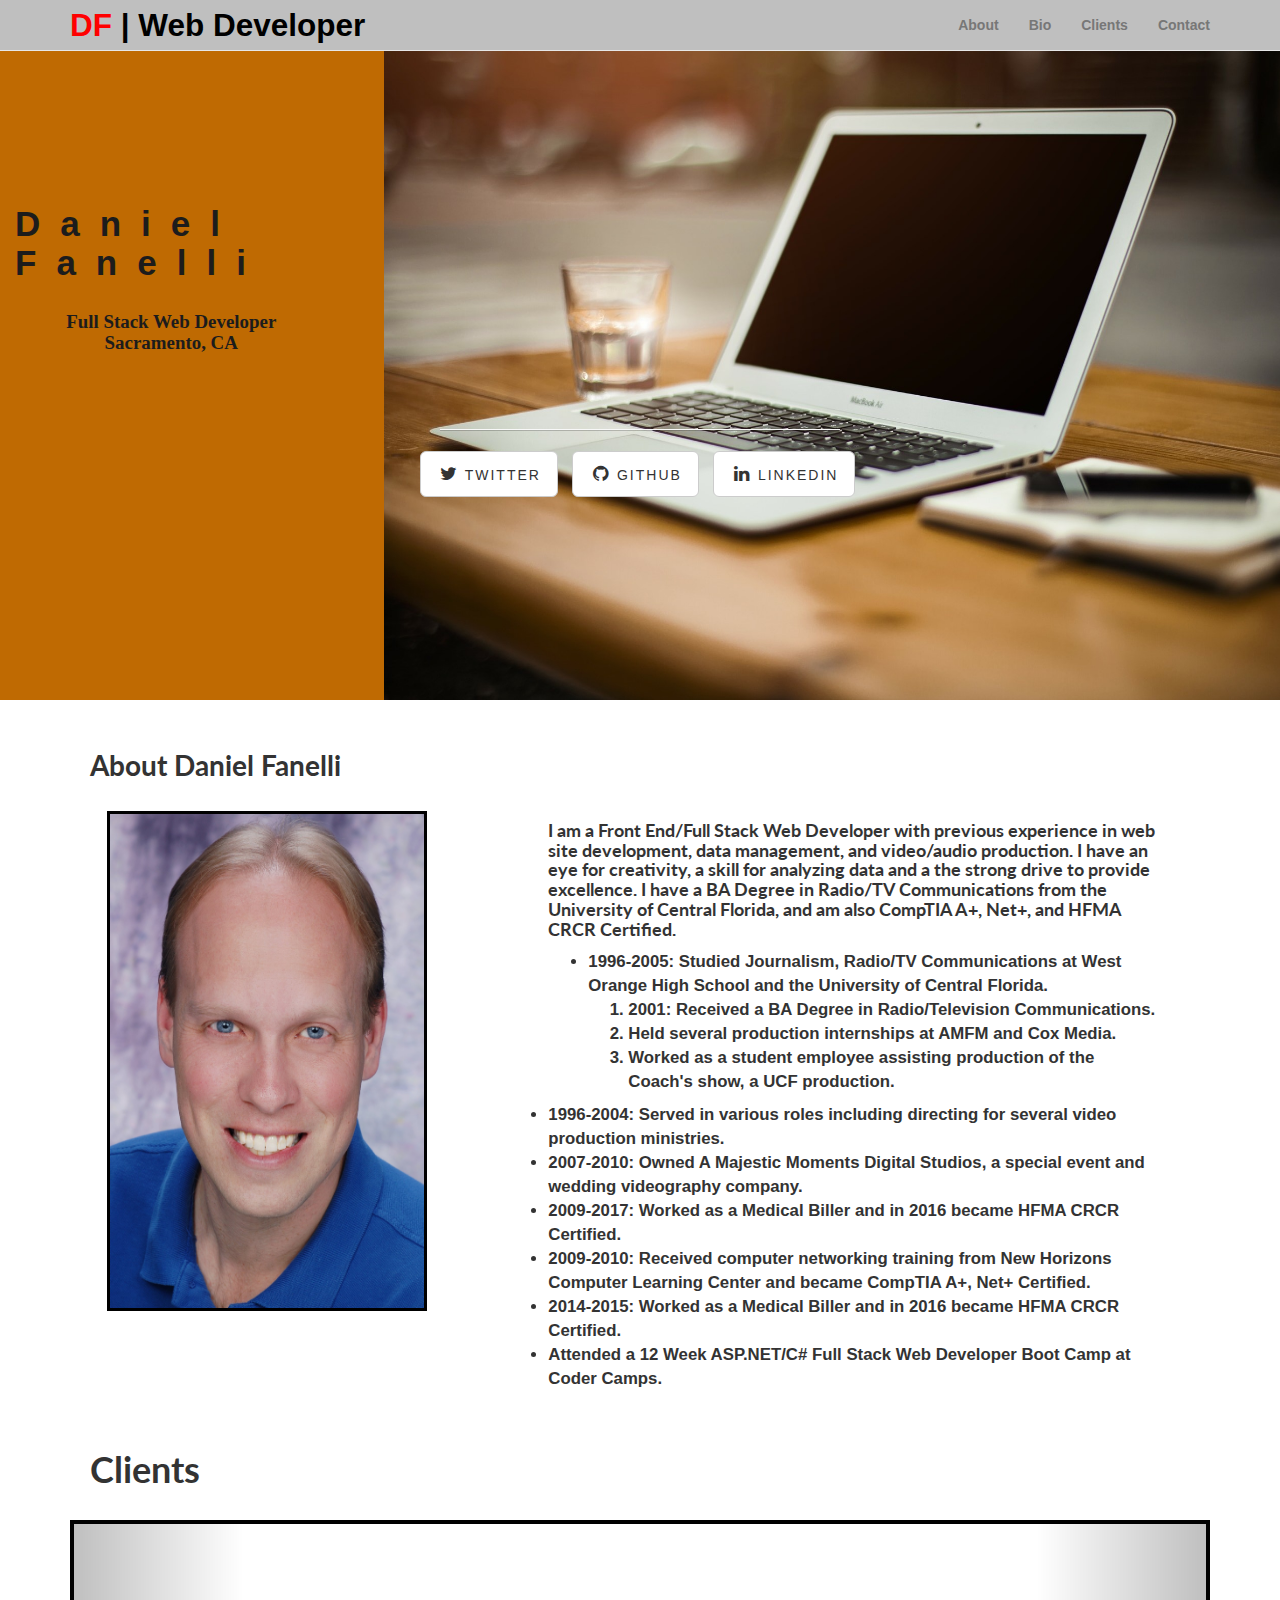
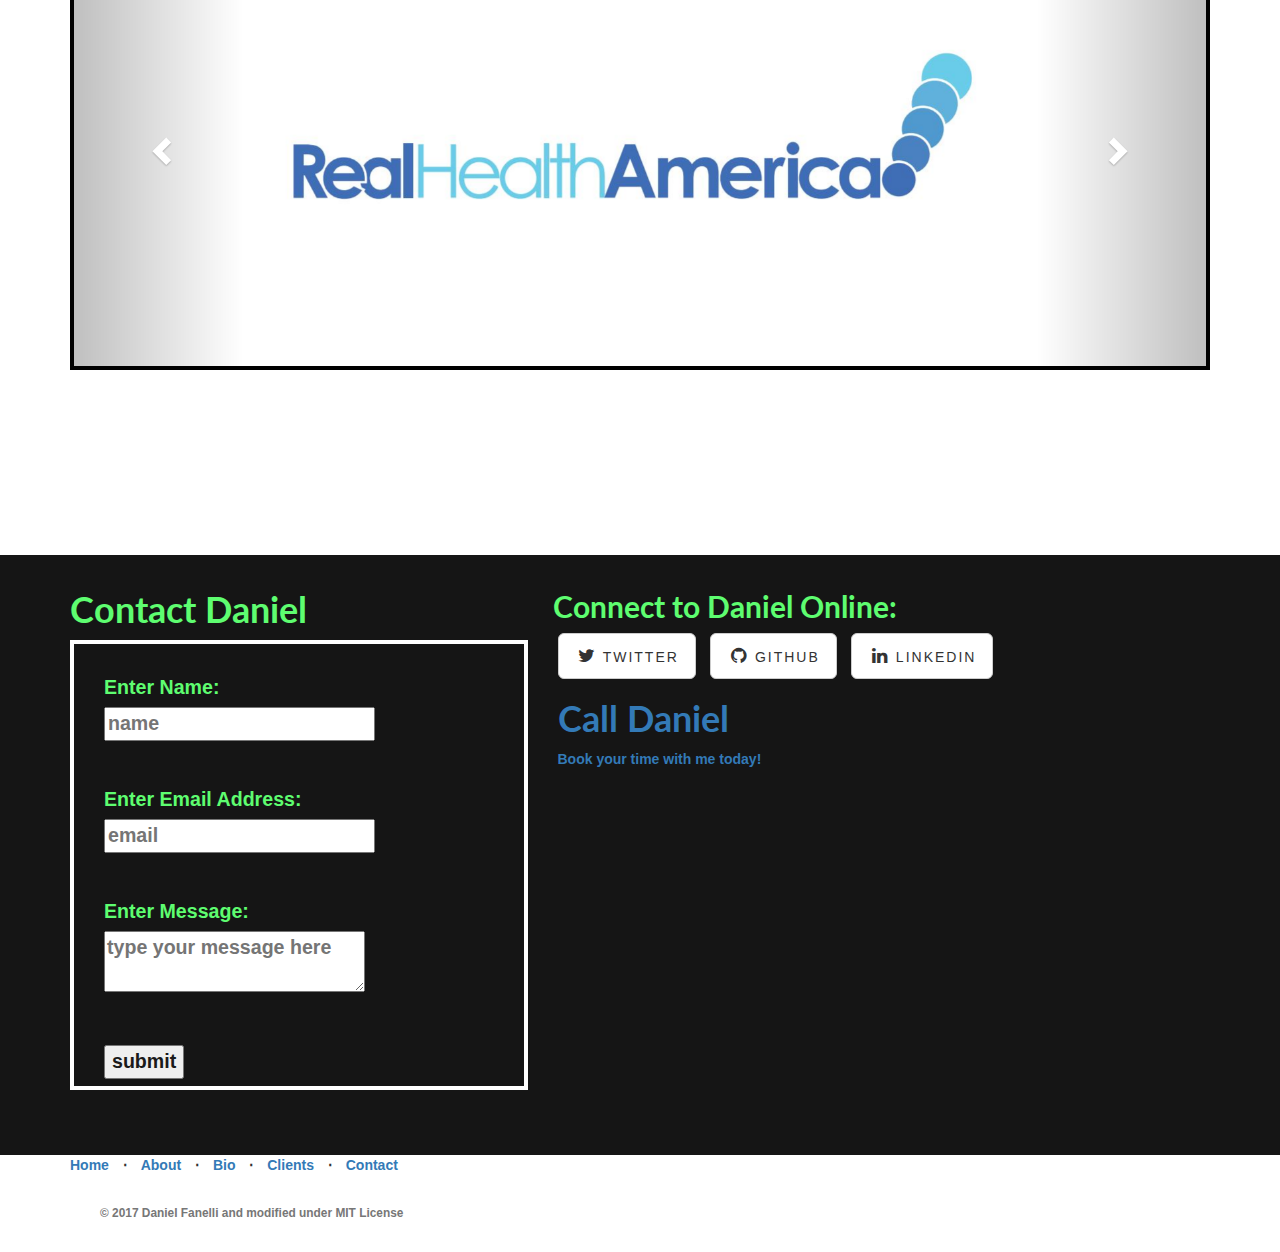
==== index.html @ 840e7c66 "Update to DanielFanelli.com" ====
<!DOCTYPE html>
<html lang="en">

<head>

    <meta charset="utf-8">
    <meta http-equiv="X-UA-Compatible" content="IE=edge">
    <meta name="viewport" content="width=device-width, initial-scale=1">
    <meta name="description" content="Web Developer">
    <meta name="author" content="Daniel Fanelli">

    <title>Daniel Fanelli|Web Developer-Sacramento, CA</title>

    <!-- Bootstrap Core CSS -->
    <link href="css/bootstrap.min.css" rel="stylesheet">

    <!-- Custom CSS -->
    <link href="css/landing-page.css" rel="stylesheet">
    <link href="css/mycss.css" rel="stylesheet">
    <!-- Custom Fonts -->
    <link href="font-awesome/css/font-awesome.min.css" rel="stylesheet" type="text/css">
    <link href="https://fonts.googleapis.com/css?family=Lato:300,400,700,300italic,400italic,700italic" rel="stylesheet" type="text/css">
    <link href="https://fonts.googleapis.com/css?family=Arya" rel="stylesheet">
    <!-- HTML5 Shim and Respond.js IE8 support of HTML5 elements and media queries -->
    <!-- WARNING: Respond.js doesn't work if you view the page via file:// -->
    <!--[if lt IE 9]>
        <script src="https://oss.maxcdn.com/libs/html5shiv/3.7.0/html5shiv.js"></script>
        <script src="https://oss.maxcdn.com/libs/respond.js/1.4.2/respond.min.js"></script>
    <![endif]-->
    <link href="https://calendly.com/assets/external/widget.css" rel="stylesheet">
    <script src="https://calendly.com/assets/external/widget.js" type="text/javascript"></script>
</head>

<body id="body1">

    <!-- Navigation -->
    <nav class="navbar navbar-default navbar-fixed-top topnav" id="navbar1" role="navigation">
        <div class="container topnav">
            <!-- Brand and toggle get grouped for better mobile display -->
            <div class="navbar-header">
                <button type="button" class="navbar-toggle" data-toggle="collapse" data-target="#bs-example-navbar-collapse-1">
                    <span class="sr-only">Toggle navigation</span>
                    <span class="icon-bar"></span>
                    <span class="icon-bar"></span>
                    <span class="icon-bar"></span>
                </button>
                <a class="navbar-brand topnav" id="brandname" href="https://www.linkedin.com/in/daniel-fanelli-4b186232/"><span class="init"> DF </span>| Web Developer</a>
            </div>
            <!-- Collect the nav links, forms, and other content for toggling -->
            <div class="collapse navbar-collapse" id="bs-example-navbar-collapse-1">
                <ul class="nav navbar-nav navbar-right">
                    <li class="navli navlinks">
                        <a href="#about">About</a>
                    </li>
                    <li class="navli navlinks">
                        <a href="#biopg">Bio</a>
                    </li>
                    <li class="navli navlinks">
                        <a href="#clientpg">Clients</a>
                    </li>
                    <li class="navli navlinks">
                        <a href="#cbanner">Contact</a>
                    </li>
                </ul>
            </div>
            <!-- /.navbar-collapse -->
        </div>
        <!-- /.container -->
    </nav>


    <!-- Header -->
    <div class="intro-header" id="about">
        <div class="container" id="about123">

            <div class="row">
                <div class="col-lg-12">
                    <div class="intro-message">
                        <h4 id="name">Daniel Fanelli</h4>
                        <h4 id="title">Full Stack Web Developer <br /> Sacramento, CA</h4>
                        <hr class="intro-divider">
                        <ul class="list-inline intro-social-buttons">
                            <li>
                                <a href="https://twitter.com/dfanelli0109" class="btn btn-default btn-lg btnscl"><i class="fa fa-twitter fa-fw"></i> <span class="network-name">Twitter</span></a>
                            </li>
                            <li>
                                <a href="https://github.com/dfanelli0109" class="btn btn-default btn-lg btnscl"><i class="fa fa-github fa-fw"></i> <span class="network-name">Github</span></a>
                            </li>
                            <li>
                                <a href="https://www.linkedin.com/in/daniel-fanelli-4b186232/" class="btn btn-default btn-lg btnscl"><i class="fa fa-linkedin fa-fw"></i> <span class="network-name">Linkedin</span></a>
                            </li>
                        </ul>
                    </div>
                </div>

            </div>

        </div>
        <!-- /.container -->


    </div>
    <!-- /.intro-header -->

<div id="biopg">
  <h4 id="bioheader">About Daniel Fanelli</h4>

                        <div class="col-lg-3 col-lg-offset-1 col-md-3 col-md-offset-1  col-sm-3 col-sm-offset-1  col-xs-6 col-xs-offset-3" id="biocont">

                      </div>

                      <div class="col-lg-6 col-md-6 col-sm-6  col-xs-10 col-xs-offset-1" id="bio">
                        <h4>I am a Front End/Full Stack Web Developer with previous experience in web site development,
                          data management, and video/audio production. I have an eye for creativity, a skill for analyzing data and a the strong drive to provide excellence. I have a BA Degree in Radio/TV Communications from the University of Central Florida, and am also CompTIA A+, Net+, and HFMA CRCR Certified.</h4>
                        <ul>
                            <li>1996-2005: Studied Journalism, Radio/TV Communications at West Orange High School and the University of Central Florida.
                                 <ol>
                                    <li>2001: Received a BA Degree in Radio/Television Communications.</li>
                                    <li> Held several production internships at AMFM and Cox Media.</em></li>
                                    <li>Worked as a student employee assisting production of the Coach's show, a UCF production.</li>
                                  </ul>
                                </ol>
                          <li>1996-2004: Served in various roles including directing for several video production ministries.</li>
                          <li> 2007-2010: Owned A Majestic Moments Digital Studios, a special event and wedding videography company.</li>
                          <li>2009-2017: Worked as a Medical Biller and in 2016 became HFMA CRCR Certified.</li>
                          <li> 2009-2010: Received computer networking training from New Horizons Computer Learning Center and became CompTIA A+, Net+ Certified.</li>
                          <li>2014-2015: Worked as a Medical Biller and in 2016 became HFMA CRCR Certified.</li>
                          <li>Attended a 12 Week ASP.NET/C# Full Stack Web Developer Boot Camp at Coder Camps. </li>

                        </ul>
                        </div>
        <!-- /.container -->

    </div>
    <!-- Page Content -->

</div>

  <div id="clientpg">
  <h1 class="client2" id="clientshdr">Clients</h1>
    <div class="container" id="secbody">
<div id="myCarousel" class="carousel slide cl"  data-ride="carousel">
<!-- Indicators -->
<ol class="carousel-indicators">
<li data-target="#myCarousel" data-slide-to="0" class="active"></li>
<li data-target="#myCarousel" data-slide-to="1"></li>
<li data-target="#myCarousel" data-slide-to="2"></li>
</ol>

<!-- Wrapper for slides -->
<div class="carousel-inner">
<div class="item active">
<img id="real1" src="img\RealHealthLLC.JPG" alt="Real Health LLC">
</div>

<div class="item">
<img id="real1" src="img\RealHealthLLC.JPG" alt="Real Health LLC">
</div>

<div class="item">
<img id="real1" src="img\RealHealthLLC.JPG" alt="Real Health LLC">
</div>
</div>




<!-- Left and right controls -->
<a class="left carousel-control" href="#myCarousel" data-slide="prev">
<span class="glyphicon glyphicon-chevron-left"></span>
<span class="sr-only">Previous</span>
</a>
<a class="right carousel-control" href="#myCarousel" data-slide="next">
<span class="glyphicon glyphicon-chevron-right"></span>
<span class="sr-only">Next</span>
</a>
</div>


                </div>
         </div>
        <!-- /.container -->

    </div>
    <!-- /.content-section-a -->
</div>
</div>
</div>
<br>
<div class="banner" id="cbanner">

        <div class="container">
              <div class="row">

                <div class="col-lg-5  col-md-5 col-sm-10 col-offset-sm-1">
                  <h1>Contact Daniel</h1>
                  <form id="cform" method="post" name="myemailform" action="email.php">
                      <p>
                      <label for='name'>Enter Name: </label><br>
                      <input type="text" required name="name" placeholder="name">
                    </p>
                    <p>
                      <label for='email'>Enter Email Address:</label><br>
                      <input type="email" required name="email" placeholder="email">
                    </p>
                    <p>
                      <label for='message'>Enter Message:</label> <br>
                      <textarea required name="message" placeholder="type your message here"></textarea>
                    </p>
                     <p>
                    <input type="submit" name='submit' value="submit">
                  </p>
                  </form>
                  <script language="JavaScript">
                  var frmvalidator  = new Validator("myemailform");
                  frmvalidator.addValidation("name","req","Please provide your name");
                  frmvalidator.addValidation("email","req","Please provide your email");
                  frmvalidator.addValidation("email","email","Please enter a valid email address");
                  </script>
                </div>
                     <div class="col-lg-7 col-md-7 col-sm-10 col-offset-sm-1">
                     <ul class="list-inline banner-social-buttons" id="idbuttons"> <h2>Connect to Daniel Online:</h2>
                        <li id="socbuttons">
                            <a href="https://twitter.com/dfanelli0109" class="btn btn-default btn-lg btnscl"><i class="fa fa-twitter fa-fw"></i> <span class="network-name">Twitter</span></a>
                        </li>
                        <li id="socbuttons">
                            <a href="https://github.com/dfanelli0109" class="btn btn-default btn-lg btnscl"><i class="fa fa-github fa-fw"></i> <span class="network-name">Github</span></a>
                        </li>
                        <li id="socbuttons">
                            <a href="https://www.linkedin.com/in/daniel-fanelli-4b186232/" class="btn btn-default btn-lg btnscl"><i class="fa fa-linkedin fa-fw"></i> <span class="network-name">Linkedin</span></a>
                        </li>
                    </ul> </h2>


                    <!-- Calendly link widget begin -->
<div id = "tel">
  <a href="tel:4076150533"><h1>Call Daniel</h1></a></div>

  <a href="" onclick="Calendly.showPopupWidget('https://calendly.com/daniel-r-fanellijr');return false;">Book your time with me today!</a>
  <!-- Calendly link widget end -->
                </div>



          </div>


        </div>
        <!-- /.container -->

    </div>
    <!-- /.banner -->

    <!-- Footer -->
    <footer>
        <div class="container">
            <div class="row">
                <div class="col-lg-12">
                    <ul class="list-inline">
                        <li>
                            <a href="#">Home</a>
                        </li>
                        <li class="footer-menu-divider">&sdot;</li>
                        <li>
                            <a href="#about">About</a>
                        </li>
                        <li class="footer-menu-divider">&sdot;</li>
                        <li>
                            <a href="#bioheader">Bio</a>
                        </li>
                        <li class="footer-menu-divider">&sdot;</li>
                        <li>
                            <a href="#clientshdr">Clients</a>
                        </li>
                        <li class="footer-menu-divider">&sdot;</li>
                        <li>
                            <a href="#cbanner">Contact</a>
                        </li>
                    </ul>
                    <p class="copyright text-muted small">&copy 2017 Daniel Fanelli and modified under MIT License<br>
                    </p>
                </div>
            </div>
        </div>
    </footer>

    <!-- jQuery -->
    <script src="js/jquery.js"></script>

    <!-- Bootstrap Core JavaScript -->
    <script src="js/bootstrap.min.js"></script>

</body>

</html>
---- css/landing-page.css ----
/*
 * Start Bootstrap - Landing Page (http://startbootstrap.com/)
 * Copyright 2013-2016 Start Bootstrap
 * Licensed under MIT (https://github.com/BlackrockDigital/startbootstrap/blob/gh-pages/LICENSE)
 */

body,
html {
    width: 100%;
    height: 100%;
}

body,
h1,
h2,
h3,
h4,
h5,
h6 {
    font-family: "Lato","Helvetica Neue",Helvetica,Arial,sans-serif;
    font-weight: 700;
}





.lead {
    font-size: 18px;
    font-weight: 400;
}


.intro-header {
    padding-top: 50px;
    padding-bottom: 50px;
    text-align: center;
    color: #1c1c1c;
    background: url(../img/home-office-336373_1920.jpg) no-repeat center center;
    background-size: 70% 100%;
    background-position: right center;
   height: 750px;
}

.intro-message {
    position: relative;
    padding-top: 10%;

}

.intro-message > h1 {
    margin: 0;
    text-shadow: 2px 2px 3px rgba(0,0,0,0.6);
    font-size: 5em;

}

.intro-divider {
    width: 400px;
    border-top: 1px solid #f8f8f8;
    border-bottom: 1px solid rgba(0,0,0,0.2);
}

.intro-message > h3 {
    text-shadow: 2px 2px 3px rgba(0,0,0,0.6);
}

@media(max-width:767px) {
    .intro-message {
        padding-bottom: 15%;
    }

    .intro-message > h1 {
        font-size: 3em;
    }

    ul.intro-social-buttons > li {
        display: inline-block;
        margin-bottom: 20px;
        padding: 0;
    }

    ul.intro-social-buttons > li:last-child {
        margin-bottom: 0;
    }

    .intro-divider {
        width: 100%;
    }
}

.network-name {
    text-transform: uppercase;
    font-size: 14px;
    font-weight: 400;
    letter-spacing: 2px;
}

.content-section-a {
    padding: 50px 0;
    background-color: #f8f8f8;
}

.content-section-b {
    padding: 50px 0;
    border-top: 1px solid #e7e7e7;
    border-bottom: 1px solid #e7e7e7;
}


.section-heading {
    margin-bottom: 30px;
}

.section-heading-spacer {
    float: left;
    width: 200px;
    border-top: 3px solid #e7e7e7;
}







@media (min-width:768px){#about123{
  width:auto
}

.navli {
  background-color: #BFBFBF;



.banner h2 {
    margin: 0;
    text-shadow: 2px 2px 3px rgba(0,0,0,0.6);
    font-size: 3em;
}

.banner ul {
    margin-bottom: 0;
}

.banner-social-buttons {
    float: right;
    margin-top: 0;
}

@media(max-width:1199px) {
    ul.banner-social-buttons {
        float: left;
        margin-top: 15px;
    }
}

@media(max-width:767px) {
    .banner h2 {
        margin: 0;
        text-shadow: 2px 2px 3px rgba(0,0,0,0.6);
        font-size: 3em;
    }

    ul.banner-social-buttons > li {
      display: inline-block;
  margin: 20px;
  padding: 0;
    }

    ul.banner-social-buttons > li:last-child {
        margin-bottom: 0;
    }

footer {
    padding: 50px 0;
    background-color: #f8f8f8;
}

p.copyright {
    margin: 15px 0 0;
}


.bname {
  text-align: left;
}
---- css/mycss.css ----
#clients1 {
  border: 3px groove grey;
  margin-bottom: 40px;
}

@media (min-width: 300px){
  #about {
      background-color: #bf6a02;
      height: 640px;
  }
}


@media (min-width: 900px){
  #about {
      background-color: #bf6a02;
      height: 700px;
  }

}

#cform {
  width: 100%;
  height: 450px;
  margin: 0px auto 50px auto;
  font-size: 1.4em;
  border: white 4px solid;
}

#clientshdr {
      padding: 20px 0px 20px 90px;
}

input {
  color: #1a1a1a;
}



p {
  margin: 15px;
  padding: 15px;
}

@media (min-width:350px){
  #cbanner {
    padding: 0px 0px;
    color: #5efd70;
  background-color: #151515;
    background-size: cover;
    margin-top: 35px;
    height: 500px;
}}

@media (min-width:750px){
  #cbanner {
    padding: 15px 0px;
    color: #5efd70;
  background-color: #151515;
    background-size: cover;
    margin-top: 5px;
    height: 600px;
}}

@media (min-width: 300px){
  .cl {
  height: 200px;
border: 4px solid black;

}}

@media (min-width:700px){
  .cl{
  height: 300px;
border: 4px solid black;
}}

@media (min-width:900px){
  .cl{
  height: 450px;

}}

@media (max-width: 600px){
#socbuttons {
  width: 100%;
  margin: 20px;
}
}
@media (min-width: 350px){
#name {
  margin: 30px 0px;
  letter-spacing: 4px;
  font-size: 1.2em;
  width: 25%;
  font-weight: bold;
}
#title {
  font-size: .8em;
  width: 25%;
  margin-bottom: 35px;
}
}

@media (min-width: 600px){
#name {
  font-size: 2.3em;

}
#title {
  font-size: 1em;
  margin-bottom: 75px;
}
}

@media (min-width: 910px){
  #name {
    font-size: 3.5em;
  }
  #title {
    font-size: 1.35em;
  }
}

#brandname {
  color: black;
  font-size: 2.25em;
  font-weight: bold;
  border: 0px;
  background-color: #BFBFBF;
}


.init {
  font-family: 'Bowlby One SC', sans-serif;
  color: red;
}

.navlinks:hover {
  background-color: white;
}

.navlinks a {
  color: black;
}

.navlinks a:hover {
  color: #303030;
}
#navbar1 {
  margin-bottom: 25px;
  background-color: #BFBFBF;
}

#navbar1 {
  margin-bottom: 25px;
  background-color: #BFBFBF;
}
#realhealth {
  width: 100%;
}

#hshot {
  width: 40%;
  height: auto;
  margin-bottom: 40px;
}

@media (min-width: 600px){
#real1 {
  height: 250px;
  padding: 0px 120px;
}}

@media (min-width: 900px){
#real1 {
  height: 430px;
  padding: 20px 100px 0px 180px ;
}}


#body1 {
  font-family: 'Archivo Black', sans-serif;
}

@media (min-width: 300px){
  #clientpg,#biopg, #clientpg {
    height: 400px;
    clear: both
  }
}

@media (min-width:900px){
  #clientpg,#biopg, #clientpg {
    height: 700px;
    clear: both
  }
}

@media (max-width: 899px){
  #biocont {
  background: url(../img/headshot.jpg) no-repeat center center;
  background-size: 100% 100%;
  height: 360px;
  padding-bottom: 40px;
  border: 3px solid black;

}}

@media (min-width: 900px){
  #biocont {
  background: url(../img/headshot.jpg) no-repeat center center;
  background-size: 100% 100%;
  height: 500px;
  padding-bottom: 40px;
  border: 3px solid black;

}}

@media (min-width: 300px){
  #bioheader {
    font-size: 2em;
      padding: 20px 0px 20px 20px;

  }
}
@media (min-width: 900px){
  #bioheader {
    font-size: 2em;
      padding: 40px 0px 20px 90px;

  }
}

#bio {
  font-size: 1.2em;
  height: auto;
}

#sect20{
  margin-left: 20px;
}


@media(max-width:1300px){
#name {

      font-family: 'Cairo', sans-serif;
      letter-spacing: 20px;
      text-align: left;
      width: 25%;
          font-size: 2.5em;
  }
}

@media(max-width:800px){
#name {


  font-family: 'Cairo', sans-serif;
  letter-spacing: 4px;
  text-align: right;
  width: 25%;
  /* font-size: 1.3em; */
  padding-top: 40%;
  }
}
#title {
  font-family: 'Bitter', serif;
  text-align: center;
}

.btnscl:hover {
  background-color: #000000;
  color: #ffffff;
}

@media(max-width: 750px){
#idbuttons {
   margin-left: 0px;
}}

@media(min-width: 1300px){
#idbuttons {
   margin-left: 25px;
}}

#secbody {
  margin: 0px auto;
}
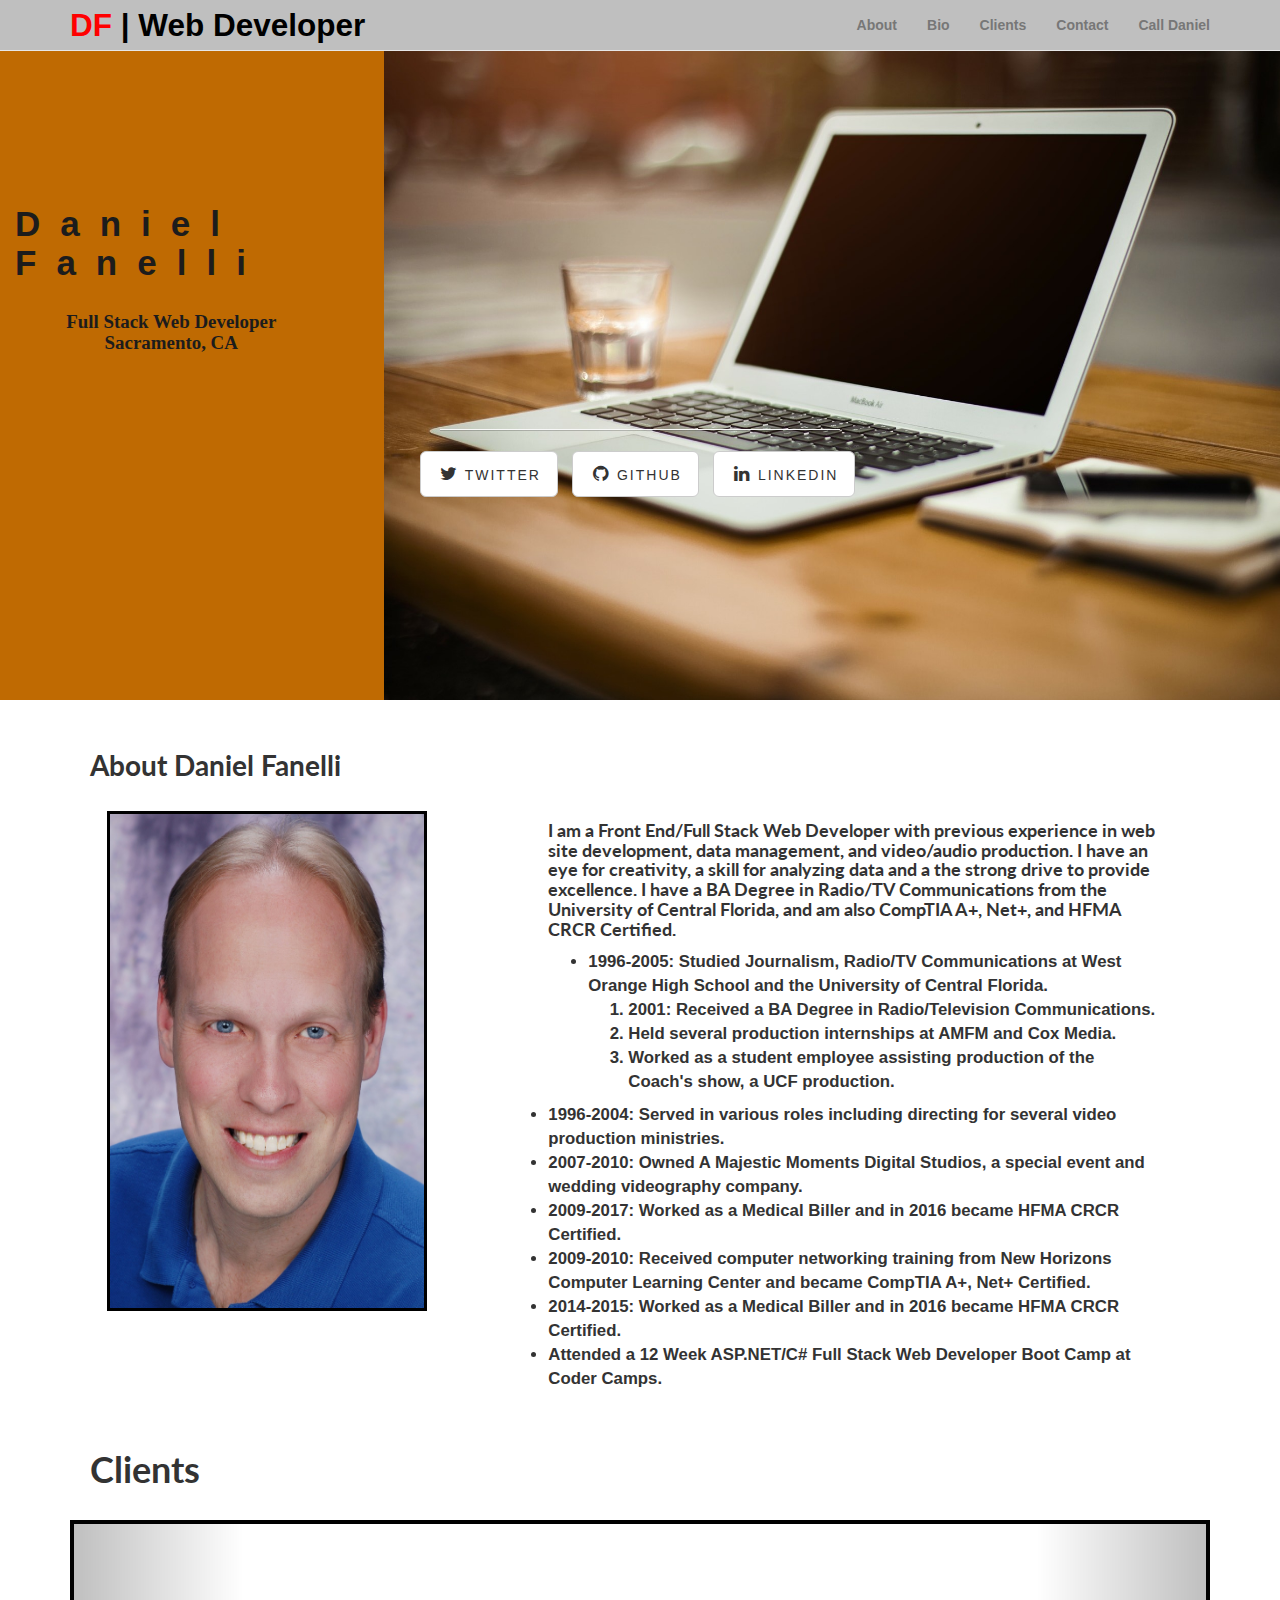
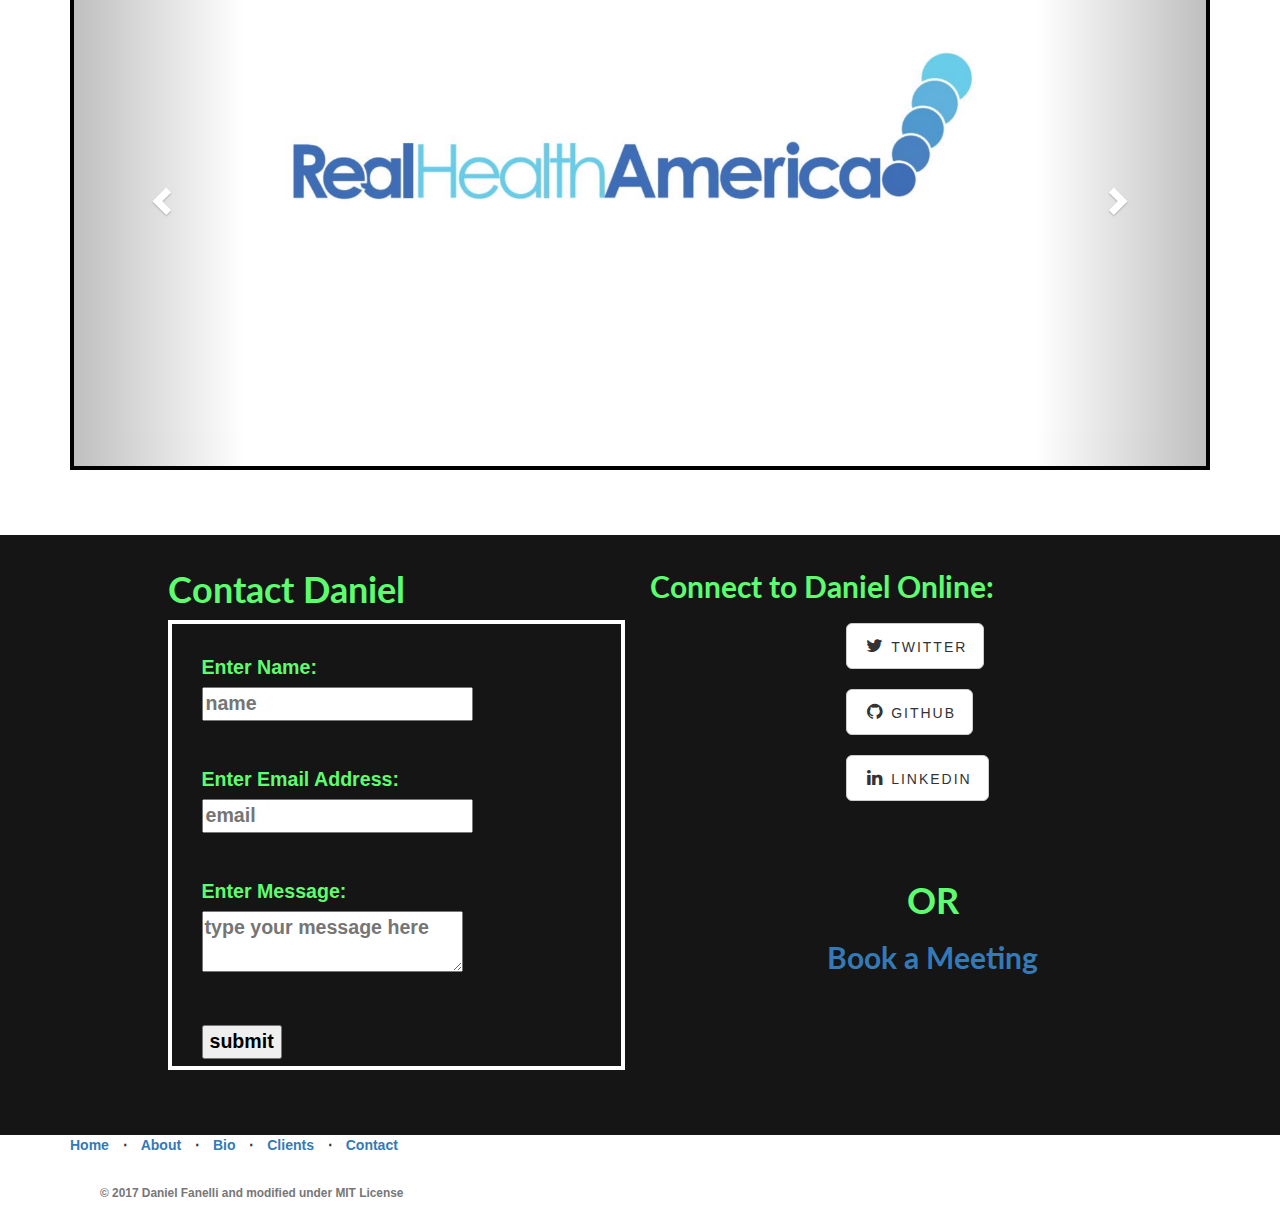
==== commit 20baf810: "Updated2" ====
--- a/index.html
+++ b/index.html
@@ -61,6 +61,9 @@
                     <li class="navli navlinks">
                         <a href="#cbanner">Contact</a>
                     </li>
+                    <li class="navli navlinks">
+                        <a id="tel1" href="tel:4076150533">Call Daniel</a>
+                      </li>
                 </ul>
             </div>
             <!-- /.navbar-collapse -->
@@ -186,13 +189,12 @@
 </div>
 </div>
 </div>
-<br>
 <div class="banner" id="cbanner">
 
         <div class="container">
               <div class="row">
 
-                <div class="col-lg-5  col-md-5 col-sm-10 col-offset-sm-1">
+                <div class="col-lg-5  col-md-5 col-sm-10 col-sm-offset-1 col-xs-12" >
                   <h1>Contact Daniel</h1>
                   <form id="cform" method="post" name="myemailform" action="email.php">
                       <p>
@@ -218,26 +220,29 @@
                   frmvalidator.addValidation("email","email","Please enter a valid email address");
                   </script>
                 </div>
-                     <div class="col-lg-7 col-md-7 col-sm-10 col-offset-sm-1">
+                     <div class="col-lg-6 col-md-6 col-sm-12 col-xs-12">
                      <ul class="list-inline banner-social-buttons" id="idbuttons"> <h2>Connect to Daniel Online:</h2>
-                        <li id="socbuttons">
+                        <div id="button-container">
+                        <li class="socbuttons">
                             <a href="https://twitter.com/dfanelli0109" class="btn btn-default btn-lg btnscl"><i class="fa fa-twitter fa-fw"></i> <span class="network-name">Twitter</span></a>
                         </li>
-                        <li id="socbuttons">
+                        <li class="socbuttons">
                             <a href="https://github.com/dfanelli0109" class="btn btn-default btn-lg btnscl"><i class="fa fa-github fa-fw"></i> <span class="network-name">Github</span></a>
                         </li>
-                        <li id="socbuttons">
+                        <li class="socbuttons">
                             <a href="https://www.linkedin.com/in/daniel-fanelli-4b186232/" class="btn btn-default btn-lg btnscl"><i class="fa fa-linkedin fa-fw"></i> <span class="network-name">Linkedin</span></a>
                         </li>
-                    </ul> </h2>
+                        </ul>
+
+                       <br>
+                       <br>
+                       <h1 id = "contact-or"> OR</h1>
+                        <a href="" onclick="Calendly.showPopupWidget('https://calendly.com/daniel-r-fanellijr');return false;"><h2 id="book">Book a Meeting</h2></a>
+                      <!-- Calendly link widget end -->
 
 
                     <!-- Calendly link widget begin -->
-<div id = "tel">
-  <a href="tel:4076150533"><h1>Call Daniel</h1></a></div>
-
-  <a href="" onclick="Calendly.showPopupWidget('https://calendly.com/daniel-r-fanellijr');return false;">Book your time with me today!</a>
-  <!-- Calendly link widget end -->
+                  </div>
                 </div>
 
 
--- a/css/mycss.css
+++ b/css/mycss.css
@@ -20,6 +20,14 @@
 
 }
 
+
+#contact-or {
+text-align: center;
+}
+
+#book {
+  text-align: center;
+}
 #cform {
   width: 100%;
   height: 450px;
@@ -33,10 +41,23 @@
 }
 
 input {
-  color: #1a1a1a;
-}
-
-
+  color: black;
+}
+
+#button-container {
+  width: 100%;
+}
+
+a:hover {
+  text-decoration: none;
+  color: yellow;
+}
+
+#tel1:hover {
+  text-decoration: none;
+  color: red;
+  font-weight: bold;
+}
 
 p {
   margin: 15px;
@@ -50,7 +71,6 @@
   background-color: #151515;
     background-size: cover;
     margin-top: 35px;
-    height: 500px;
 }}
 
 @media (min-width:750px){
@@ -65,27 +85,35 @@
 
 @media (min-width: 300px){
   .cl {
-  height: 200px;
+  height: 300px;
 border: 4px solid black;
 
 }}
 
 @media (min-width:700px){
   .cl{
-  height: 300px;
+  height: 400px;
 border: 4px solid black;
 }}
 
 @media (min-width:900px){
   .cl{
-  height: 450px;
-
-}}
+  height: 550px;
+
+}}
+
+
 
 @media (max-width: 600px){
-#socbuttons {
-  width: 100%;
-  margin: 20px;
+.socbuttons {
+  width: 30%;
+  margin: 20px auto;
+}
+}
+@media (min-width: 601px){
+.socbuttons {
+  width: 30%;
+  margin: 20px auto;
 }
 }
 @media (min-width: 350px){
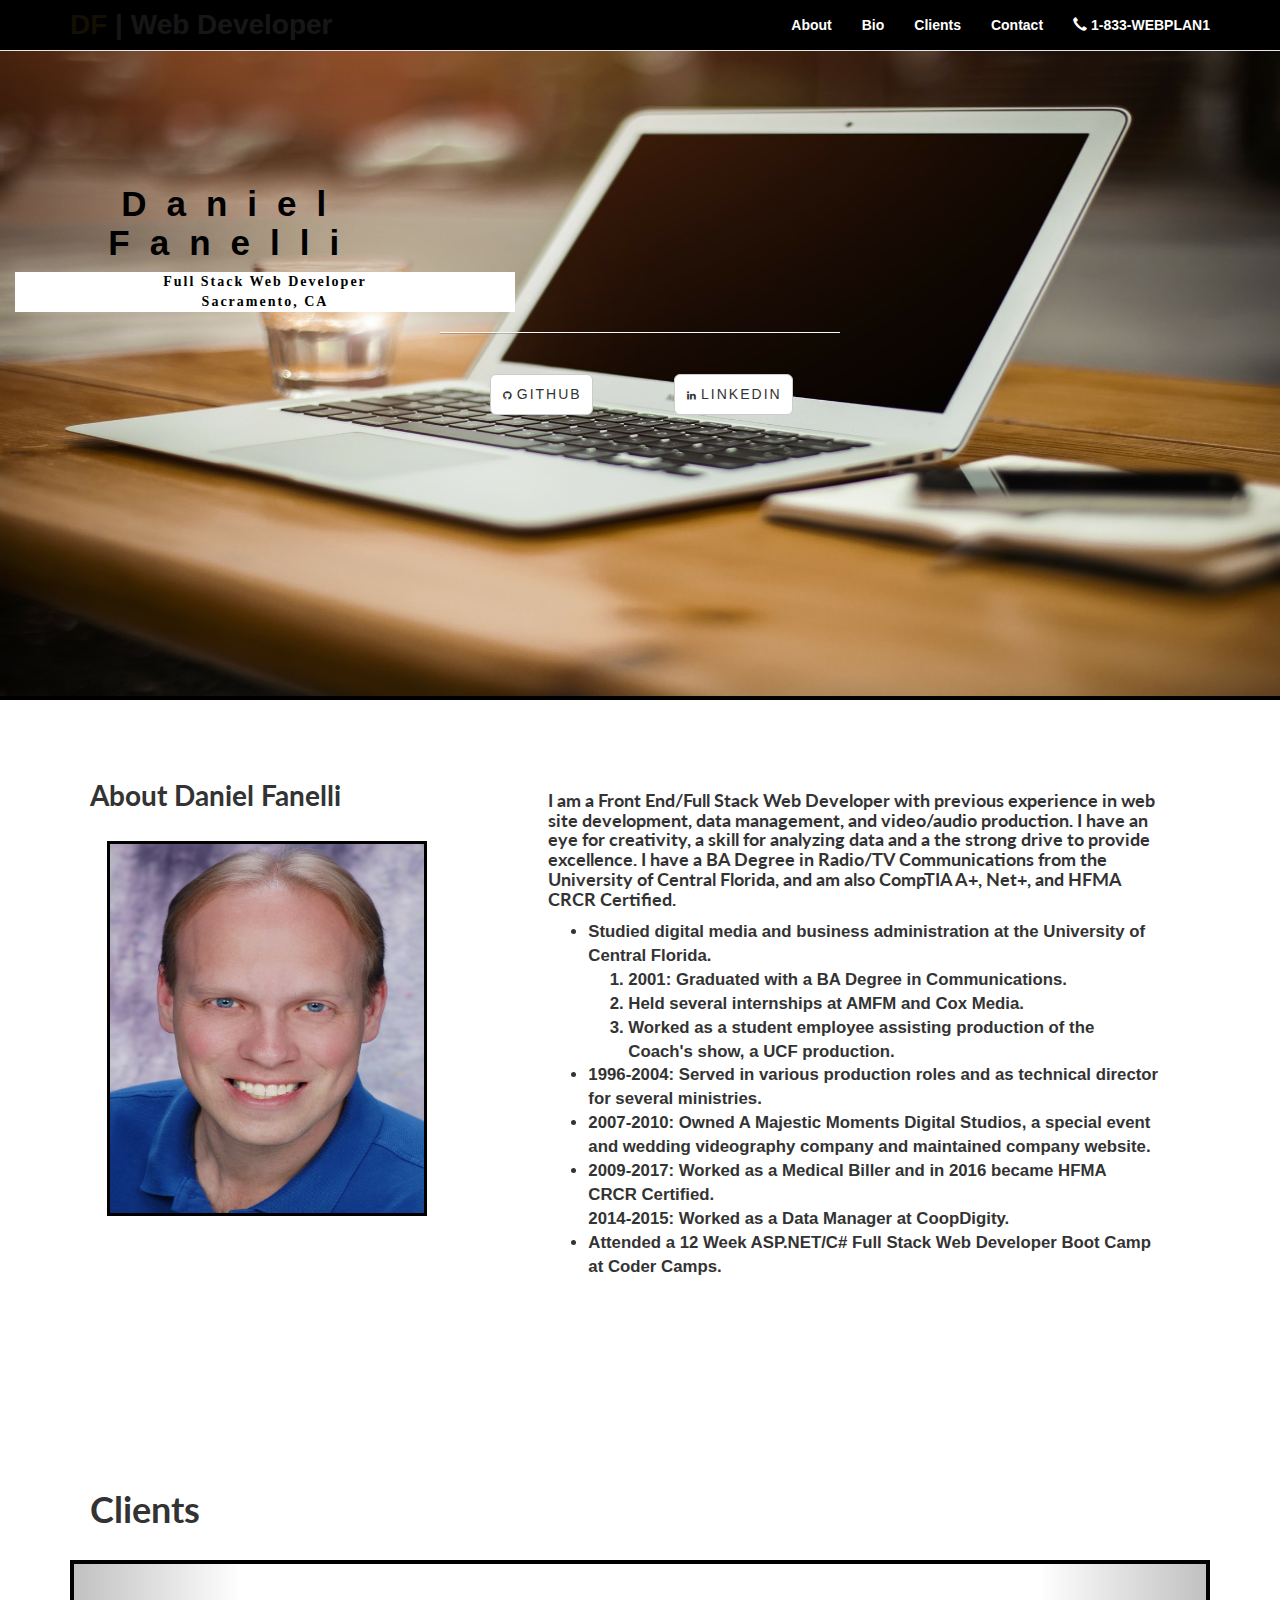
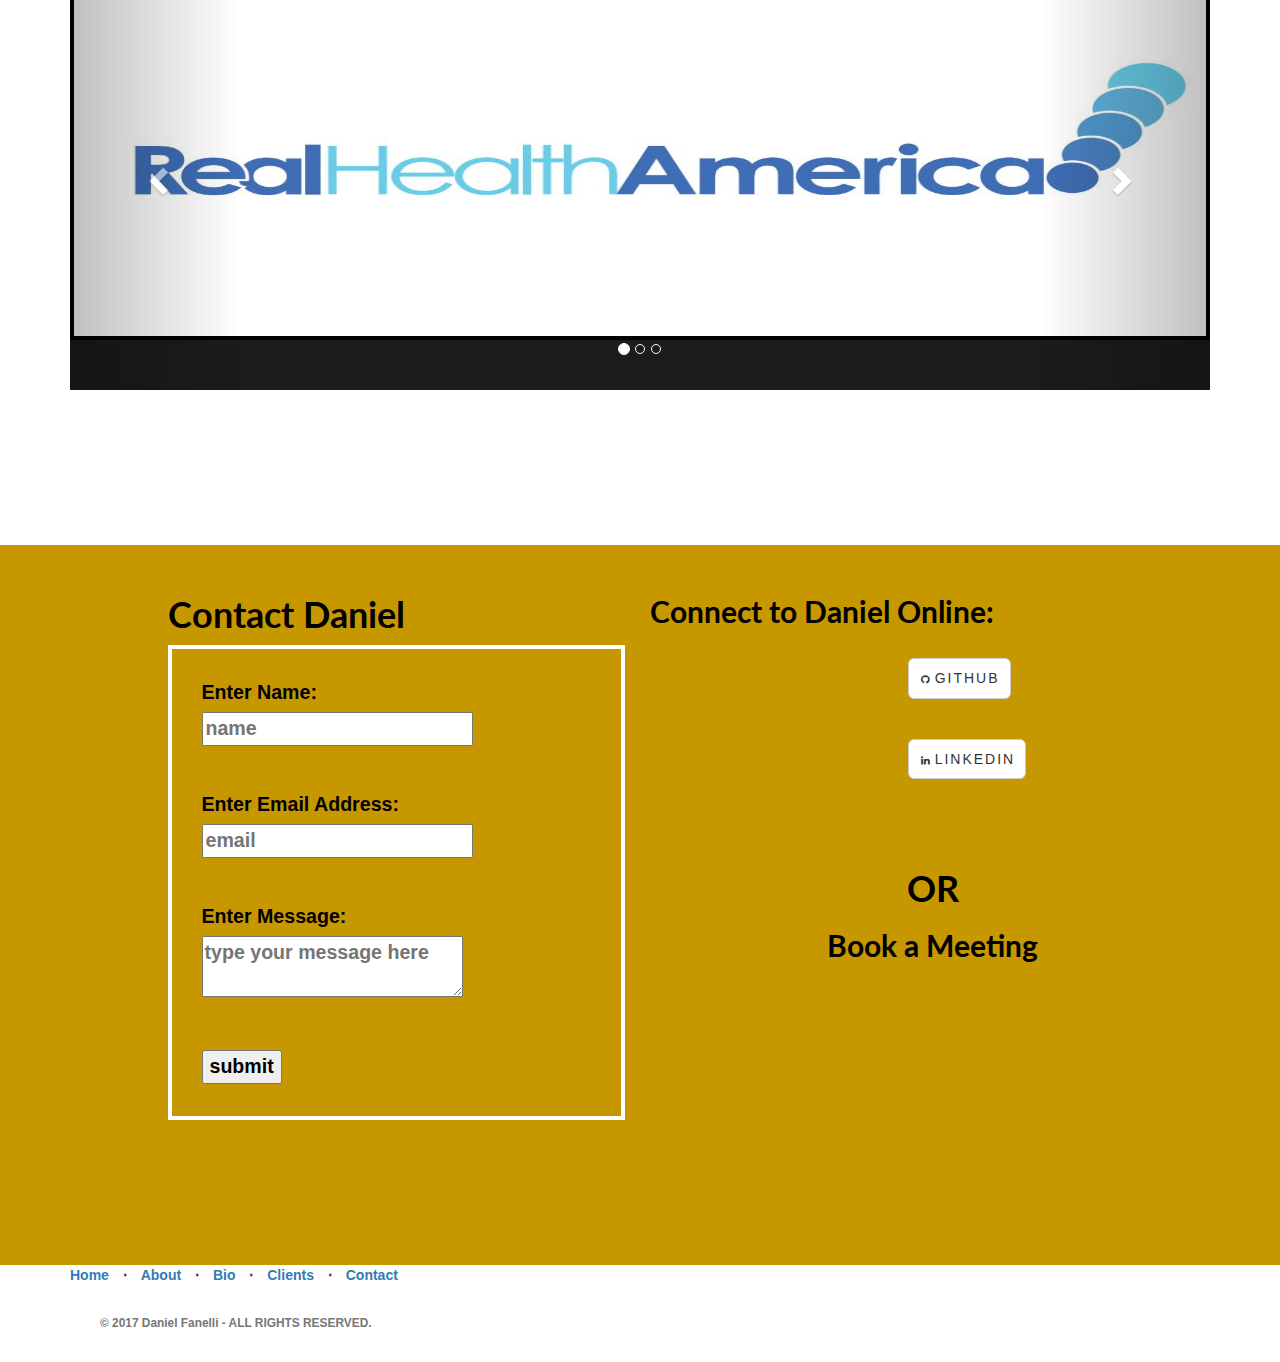
==== commit 48e13fb4: "Updated" ====
--- a/index.html
+++ b/index.html
@@ -9,7 +9,7 @@
     <meta name="description" content="Web Developer">
     <meta name="author" content="Daniel Fanelli">
 
-    <title>Daniel Fanelli|Web Developer-Sacramento, CA</title>
+    <title>Daniel Fanelli|Web Developer|Sacramento, CA</title>
 
     <!-- Bootstrap Core CSS -->
     <link href="css/bootstrap.min.css" rel="stylesheet">
@@ -28,8 +28,19 @@
         <script src="https://oss.maxcdn.com/libs/respond.js/1.4.2/respond.min.js"></script>
     <![endif]-->
     <link href="https://calendly.com/assets/external/widget.css" rel="stylesheet">
+
     <script src="https://calendly.com/assets/external/widget.js" type="text/javascript"></script>
-</head>
+    <script src="https://ajax.googleapis.com/ajax/libs/jquery/3.2.1/jquery.min.js"></script>
+    <script>
+    $(document).ready(function(){
+            $("#brandname").fadeIn(4000);
+        });
+
+    </script>
+  </style>
+<!-- a helper script for vaidating the form-->
+<script language="JavaScript" src="scripts/gen_validatorv31.js" type="text/javascript"></script>
+    </head>
 
 <body id="body1">
 
@@ -44,25 +55,25 @@
                     <span class="icon-bar"></span>
                     <span class="icon-bar"></span>
                 </button>
-                <a class="navbar-brand topnav" id="brandname" href="https://www.linkedin.com/in/daniel-fanelli-4b186232/"><span class="init"> DF </span>| Web Developer</a>
+                <a class="navbar-brand topnav" id="brandname" href="https://www.linkedin.com/in/daniel-fanelli-4b186232/"><span class="init"> DF </span>|<span id="title2"> Web Developer</span></a>
             </div>
             <!-- Collect the nav links, forms, and other content for toggling -->
             <div class="collapse navbar-collapse" id="bs-example-navbar-collapse-1">
                 <ul class="nav navbar-nav navbar-right">
-                    <li class="navli navlinks">
-                        <a href="#about">About</a>
-                    </li>
-                    <li class="navli navlinks">
-                        <a href="#biopg">Bio</a>
-                    </li>
-                    <li class="navli navlinks">
-                        <a href="#clientpg">Clients</a>
-                    </li>
-                    <li class="navli navlinks">
-                        <a href="#cbanner">Contact</a>
-                    </li>
-                    <li class="navli navlinks">
-                        <a id="tel1" href="tel:4076150533">Call Daniel</a>
+                    <li class="navli navlinks" id="navcolor">
+                        <a class="pglink" href="#about">About</a>
+                    </li>
+                    <li class="navli navlinks" id="navcolor">
+                        <a class="pglink" href="#biopg">Bio</a>
+                    </li>
+                    <li class="navli navlinks" id="navcolor">
+                        <a class="pglink" href="#clientpg">Clients</a>
+                    </li>
+                    <li class="navli navlinks" id="navcolor">
+                        <a class="pglink" href="#cbanner">Contact</a>
+                    </li>
+                    <li class="navli navlinks" id="navcolor">
+                        <a class="pglink" id="tel1" href="tel:18339327526"><span class="glyphicon glyphicon-earphone" aria-hidden="true"></span> 1-833-WEBPLAN1</a>
                       </li>
                 </ul>
             </div>
@@ -80,17 +91,15 @@
                 <div class="col-lg-12">
                     <div class="intro-message">
                         <h4 id="name">Daniel Fanelli</h4>
-                        <h4 id="title">Full Stack Web Developer <br /> Sacramento, CA</h4>
+                        <div id="title">Full Stack Web Developer <br /> Sacramento, CA</div>
                         <hr class="intro-divider">
                         <ul class="list-inline intro-social-buttons">
-                            <li>
-                                <a href="https://twitter.com/dfanelli0109" class="btn btn-default btn-lg btnscl"><i class="fa fa-twitter fa-fw"></i> <span class="network-name">Twitter</span></a>
+
+                            <li class="socbuttons">
+                                <a href="https://github.com/dfanelli0109" class="btn btn-default btn-lg" id="btnscl"><i class="fa fa-github fa-fw"></i> <span class="network-name">Github</span></a>
                             </li>
-                            <li>
-                                <a href="https://github.com/dfanelli0109" class="btn btn-default btn-lg btnscl"><i class="fa fa-github fa-fw"></i> <span class="network-name">Github</span></a>
-                            </li>
-                            <li>
-                                <a href="https://www.linkedin.com/in/daniel-fanelli-4b186232/" class="btn btn-default btn-lg btnscl"><i class="fa fa-linkedin fa-fw"></i> <span class="network-name">Linkedin</span></a>
+                            <li class="socbuttons">
+                                <a href="https://www.linkedin.com/in/daniel-fanelli-4b186232/" class="btn btn-default btn-lg" id="btnscl"><i class="fa fa-linkedin fa-fw"></i> <span class="network-name">Linkedin</span></a>
                             </li>
                         </ul>
                     </div>
@@ -116,35 +125,33 @@
                         <h4>I am a Front End/Full Stack Web Developer with previous experience in web site development,
                           data management, and video/audio production. I have an eye for creativity, a skill for analyzing data and a the strong drive to provide excellence. I have a BA Degree in Radio/TV Communications from the University of Central Florida, and am also CompTIA A+, Net+, and HFMA CRCR Certified.</h4>
                         <ul>
-                            <li>1996-2005: Studied Journalism, Radio/TV Communications at West Orange High School and the University of Central Florida.
+                            <li>Studied digital media and business administration at the University of Central Florida.
                                  <ol>
-                                    <li>2001: Received a BA Degree in Radio/Television Communications.</li>
-                                    <li> Held several production internships at AMFM and Cox Media.</em></li>
+                                    <li>2001: Graduated with a BA Degree in Communications.</li>
+                                    <li> Held several internships at AMFM and Cox Media.</li>
                                     <li>Worked as a student employee assisting production of the Coach's show, a UCF production.</li>
-                                  </ul>
-                                </ol>
-                          <li>1996-2004: Served in various roles including directing for several video production ministries.</li>
-                          <li> 2007-2010: Owned A Majestic Moments Digital Studios, a special event and wedding videography company.</li>
-                          <li>2009-2017: Worked as a Medical Biller and in 2016 became HFMA CRCR Certified.</li>
-                          <li> 2009-2010: Received computer networking training from New Horizons Computer Learning Center and became CompTIA A+, Net+ Certified.</li>
-                          <li>2014-2015: Worked as a Medical Biller and in 2016 became HFMA CRCR Certified.</li>
+                                  </ol>
+
+                          <li>1996-2004: Served in various production roles and as technical director for several ministries.</li>
+                          <li> 2007-2010: Owned A Majestic Moments Digital Studios, a special event and wedding videography company and maintained company website.</li>
+                          <li>2009-2017: Worked as a Medical Biller and in 2016 became HFMA CRCR Certified.</li
+                          <li>2014-2015: Worked as a Data Manager at CoopDigity.
                           <li>Attended a 12 Week ASP.NET/C# Full Stack Web Developer Boot Camp at Coder Camps. </li>
-
-                        </ul>
+                          </ul>
                         </div>
         <!-- /.container -->
 
     </div>
     <!-- Page Content -->
 
-</div>
+
 
   <div id="clientpg">
   <h1 class="client2" id="clientshdr">Clients</h1>
     <div class="container" id="secbody">
-<div id="myCarousel" class="carousel slide cl"  data-ride="carousel">
+<div id="myCarousel" class="carousel slide" id="cl"  data-ride="carousel">
 <!-- Indicators -->
-<ol class="carousel-indicators">
+<ol class="carousel-indicators ind">
 <li data-target="#myCarousel" data-slide-to="0" class="active"></li>
 <li data-target="#myCarousel" data-slide-to="1"></li>
 <li data-target="#myCarousel" data-slide-to="2"></li>
@@ -152,17 +159,14 @@
 
 <!-- Wrapper for slides -->
 <div class="carousel-inner">
-<div class="item active">
+<div class="item active" id="item1">
 <img id="real1" src="img\RealHealthLLC.JPG" alt="Real Health LLC">
 </div>
 
-<div class="item">
-<img id="real1" src="img\RealHealthLLC.JPG" alt="Real Health LLC">
-</div>
-
-<div class="item">
-<img id="real1" src="img\RealHealthLLC.JPG" alt="Real Health LLC">
-</div>
+<div class="item" id="item2">
+<h1 id="more"> More Coming Soon</h1>
+</div>
+
 </div>
 
 
@@ -184,11 +188,7 @@
          </div>
         <!-- /.container -->
 
-    </div>
-    <!-- /.content-section-a -->
-</div>
-</div>
-</div>
+
 <div class="banner" id="cbanner">
 
         <div class="container">
@@ -222,16 +222,14 @@
                 </div>
                      <div class="col-lg-6 col-md-6 col-sm-12 col-xs-12">
                      <ul class="list-inline banner-social-buttons" id="idbuttons"> <h2>Connect to Daniel Online:</h2>
-                        <div id="button-container">
+                         <div id="button-container">
                         <li class="socbuttons">
-                            <a href="https://twitter.com/dfanelli0109" class="btn btn-default btn-lg btnscl"><i class="fa fa-twitter fa-fw"></i> <span class="network-name">Twitter</span></a>
+                            <a href="https://github.com/dfanelli0109" class="btn btn-default btn-lg" id="btnscl"><i class="fa fa-github fa-fw"></i> <span class="network-name">Github</span></a>
                         </li>
                         <li class="socbuttons">
-                            <a href="https://github.com/dfanelli0109" class="btn btn-default btn-lg btnscl"><i class="fa fa-github fa-fw"></i> <span class="network-name">Github</span></a>
-                        </li>
-                        <li class="socbuttons">
-                            <a href="https://www.linkedin.com/in/daniel-fanelli-4b186232/" class="btn btn-default btn-lg btnscl"><i class="fa fa-linkedin fa-fw"></i> <span class="network-name">Linkedin</span></a>
-                        </li>
+                            <a href="https://www.linkedin.com/in/daniel-fanelli-4b186232/" class="btn btn-default btn-lg" id="btnscl"><i class="fa fa-linkedin fa-fw"></i> <span class="network-name">Linkedin</span></a>
+                        </li>
+                      </div>
                         </ul>
 
                        <br>
@@ -253,8 +251,7 @@
         </div>
         <!-- /.container -->
 
-    </div>
-    <!-- /.banner -->
+
 
     <!-- Footer -->
     <footer>
@@ -282,7 +279,7 @@
                             <a href="#cbanner">Contact</a>
                         </li>
                     </ul>
-                    <p class="copyright text-muted small">&copy 2017 Daniel Fanelli and modified under MIT License<br>
+                    <p class="copyright text-muted small">&copy; 2017 Daniel Fanelli - ALL RIGHTS RESERVED.<br>
                     </p>
                 </div>
             </div>
@@ -295,6 +292,8 @@
     <!-- Bootstrap Core JavaScript -->
     <script src="js/bootstrap.min.js"></script>
 
+
+
 </body>
 
 </html>
--- a/css/mycss.css
+++ b/css/mycss.css
@@ -6,16 +6,20 @@
 
 @media (min-width: 300px){
   #about {
-      background-color: #bf6a02;
       height: 640px;
-  }
-}
-
-
-@media (min-width: 900px){
+      border-bottom: 4px solid black;
+      background-size: 100% 100%;
+
+
+  }
+}
+
+
+@media (min-width: 650px){
   #about {
-      background-color: #bf6a02;
+      border-bottom: 4px solid black;
       height: 700px;
+      background-size: 100% 100%;
   }
 
 }
@@ -27,10 +31,13 @@
 
 #book {
   text-align: center;
-}
+  color: black;
+  margin-bottom: 60px;
+}
+
 #cform {
   width: 100%;
-  height: 450px;
+  height: 475px;
   margin: 0px auto 50px auto;
   font-size: 1.4em;
   border: white 4px solid;
@@ -57,6 +64,7 @@
   text-decoration: none;
   color: red;
   font-weight: bold;
+  background-color: white;
 }
 
 p {
@@ -67,8 +75,8 @@
 @media (min-width:350px){
   #cbanner {
     padding: 0px 0px;
-    color: #5efd70;
-  background-color: #151515;
+    color: black;
+  background-color: #DBAD21;
     background-size: cover;
     margin-top: 35px;
 }}
@@ -76,93 +84,150 @@
 @media (min-width:750px){
   #cbanner {
     padding: 15px 0px;
-    color: #5efd70;
-  background-color: #151515;
+    color: black;
+  background-color: #c79700;
     background-size: cover;
     margin-top: 5px;
     height: 600px;
 }}
 
 @media (min-width: 300px){
-  .cl {
+  #cl {
   height: 300px;
 border: 4px solid black;
 
 }}
 
 @media (min-width:700px){
-  .cl{
+  #cl{
+  height: 350px;
+border: 4px solid black;
+}}
+
+@media (min-width:900px){
+  #cl{
   height: 400px;
-border: 4px solid black;
-}}
-
-@media (min-width:900px){
-  .cl{
-  height: 550px;
-
-}}
-
-
-
-@media (max-width: 600px){
+
+}}
+
+
+
+@media (max-width: 750px){
 .socbuttons {
   width: 30%;
-  margin: 20px auto;
+  margin: 10px 20px 20px 0px;
+  display: inline-block;
 }
 }
 @media (min-width: 601px){
 .socbuttons {
-  width: 30%;
-  margin: 20px auto;
-}
-}
-@media (min-width: 350px){
-#name {
-  margin: 30px 0px;
-  letter-spacing: 4px;
-  font-size: 1.2em;
-  width: 25%;
-  font-weight: bold;
-}
-#title {
-  font-size: .8em;
-  width: 25%;
-  margin-bottom: 35px;
-}
-}
-
-@media (min-width: 600px){
-#name {
-  font-size: 2.3em;
-
-}
-#title {
-  font-size: 1em;
-  margin-bottom: 75px;
+  width: 15%;
+  margin: auto;
 }
 }
 
 @media (min-width: 910px){
   #name {
     font-size: 3.5em;
+margin-top: 10px;
+background-color: transparent;
+color: black;
+
+
   }
   #title {
     font-size: 1.35em;
-  }
-}
+    background-color: white;
+    color: white;
+  }
+}
+
+@media(max-width: 700px){
+#name {
+
+font-size: 2.0em;
+letter-spacing: 2px;
+  text-align: left;
+  width: 30%;
+  /* font-size: 1.3em; */
+  padding-top: 20%;
+
+  }
+}
+#title {
+  font-family: 'Bitter', serif;
+  text-align: center;
+  color: black;
+  font-size: 1em;
+  width: 40%;
+  letter-spacing: 2px;
+  color: black;
+  background-color: white;
+}
+}
+
+@media (min-width: 701px){
+#name {
+  font-size: 2.5em;
+  font-family: 'Cairo', sans-serif;
+  letter-spacing: 20px;
+color: #000;
+
+}
+#title {
+  font-size: 1em;
+  margin-bottom: 15px;
+  width: 35%;
+
+}
+}
+
+
+@media(min-width:900px){
+#name {
+      font-family: 'Cairo', sans-serif;
+      letter-spacing: 20px;
+      text-align: center;
+      width: 35%;
+          font-size: 2.5em;
+  }
+}
+
+@media (max-width: 750px){
+#name {
+  text-align: left;
+  letter-spacing: 4px;
+  font-size: 2em;
+  width: 25%;
+  font-weight: bolder;
+  color:#000;
+background-color: transparent;
+
+}
+
+}
+
+
+
+
+
+
 
 #brandname {
-  color: black;
-  font-size: 2.25em;
-  font-weight: bold;
+  color: white;
+  font-size: 2.0em;
+  font-weight: bolder;
   border: 0px;
-  background-color: #BFBFBF;
-}
-
+  background-color: black;
+  display: none;
+}
+#navcolor {
+  background-color: black;
+}
 
 .init {
   font-family: 'Bowlby One SC', sans-serif;
-  color: red;
+  color: #DBAD21;
 }
 
 .navlinks:hover {
@@ -170,43 +235,132 @@
 }
 
 .navlinks a {
-  color: black;
+  color: white;
 }
 
 .navlinks a:hover {
-  color: #303030;
+  color: #fff;
 }
 #navbar1 {
   margin-bottom: 25px;
   background-color: #BFBFBF;
 }
 
+.navbar-default .navbar-nav > li > .pglink {
+  color: white;
+}
+
+.navbar-default .navbar-nav > li > .pglink:hover {
+  color: yellow;
+}
 #navbar1 {
   margin-bottom: 25px;
-  background-color: #BFBFBF;
+  background-color: #000;
 }
 #realhealth {
   width: 100%;
 }
 
 #hshot {
-  width: 40%;
-  height: auto;
-  margin-bottom: 40px;
-}
-
-@media (min-width: 600px){
-#real1 {
+  width: 30%;
   height: 250px;
-  padding: 0px 120px;
-}}
-
-@media (min-width: 900px){
-#real1 {
+
+}
+.ind {
+  background-color: transparent;
+}
+@media (min-width: 300px){
+  #item2 {
+  height: 280px;
+  background-color: #1c1c1c;
+}}
+
+@media (min-width:700px){
+  #item2{
+  height: 330px;
+  background-color: #1c1c1c;
+}}
+
+@media (min-width:900px){
+  #item2{
   height: 430px;
-  padding: 20px 100px 0px 180px ;
-}}
-
+  background-color: #1c1c1c;
+}}
+
+@media (min-width: 300px){
+  #item1 {
+  height: 280px;
+background-color: #1c1c1c;
+}}
+
+@media (min-width:700px){
+  #item1{
+  height: 330px;
+  background-color: #1c1c1c;
+}}
+
+@media (min-width:900px){
+  #item1{
+  height: 430px;
+  background-color: #1c1c1c;
+}}
+
+@media (min-width: 300px){
+  #more {
+height: 230px;
+    width: 100%;
+    margin: 0px auto;
+    background-color: white;
+text-align: center;
+padding-top: 100px;
+border: 4px solid black;
+}}
+
+@media (min-width:700px){
+  #more{
+height: 280px;
+    width: 100%;
+    margin: 0px auto;
+background-color: white;
+text-align: center;
+padding-top: 150px;
+border: 4px solid black;
+}}
+
+@media (min-width:900px){
+  #more{
+    height: 380px;
+    width: 100%;
+    margin: 0px auto;
+background-color: white;
+text-align: center;
+padding-top: 200px;
+border: 4px solid black;
+}}
+@media (min-width: 300px){
+  #real1 {
+  height: 230px;
+  width: 100%;
+  margin: 0px auto;
+border: 4px solid black;
+
+}}
+
+@media (min-width:700px){
+  #real1{
+  height: 280px;
+  width: 100%;
+  margin: 0px auto;
+border: 4px solid black;
+}}
+
+@media (min-width:900px){
+  #real1{
+  height: 380px;
+width: 100%;
+margin: 0px auto;
+border: 4px solid black;
+}}
 
 #body1 {
   font-family: 'Archivo Black', sans-serif;
@@ -214,14 +368,17 @@
 
 @media (min-width: 300px){
   #clientpg,#biopg, #clientpg {
-    height: 400px;
-    clear: both
-  }
-}
-
-@media (min-width:900px){
-  #clientpg,#biopg, #clientpg {
-    height: 700px;
+    height: 450px;
+    padding-top: 30px;
+    clear: both;
+
+  }
+}
+
+@media (min-width:900px){
+  #clientpg,#biopg, #clientpg,#cbanner {
+  padding-top: 30px;
+    height: 720px;
     clear: both
   }
 }
@@ -230,7 +387,7 @@
   #biocont {
   background: url(../img/headshot.jpg) no-repeat center center;
   background-size: 100% 100%;
-  height: 360px;
+  height: 275px;
   padding-bottom: 40px;
   border: 3px solid black;
 
@@ -240,7 +397,7 @@
   #biocont {
   background: url(../img/headshot.jpg) no-repeat center center;
   background-size: 100% 100%;
-  height: 500px;
+  height: 375px;
   padding-bottom: 40px;
   border: 3px solid black;
 
@@ -261,47 +418,34 @@
   }
 }
 
+@media (min-width: 300px){
 #bio {
   font-size: 1.2em;
   height: auto;
+  margin-top: 20px;
+}
+@media (min-width: 700px){
+#bio {
+  font-size: 1.2em;
+  height: auto;
+  margin-top: -60px;
 }
 
 #sect20{
   margin-left: 20px;
 }
-
-
-@media(max-width:1300px){
-#name {
-
-      font-family: 'Cairo', sans-serif;
-      letter-spacing: 20px;
-      text-align: left;
-      width: 25%;
-          font-size: 2.5em;
-  }
-}
-
-@media(max-width:800px){
-#name {
-
-
-  font-family: 'Cairo', sans-serif;
-  letter-spacing: 4px;
-  text-align: right;
-  width: 25%;
-  /* font-size: 1.3em; */
-  padding-top: 40%;
-  }
-}
-#title {
-  font-family: 'Bitter', serif;
-  text-align: center;
-}
-
-.btnscl:hover {
+}
+
+#btnscl {
+  padding: 10px;
+  font-size: 10px;
+  margin: 20px;
+}
+#btnscl:hover {
   background-color: #000000;
   color: #ffffff;
+  font-size: 10px;
+  padding: 10px;
 }
 
 @media(max-width: 750px){
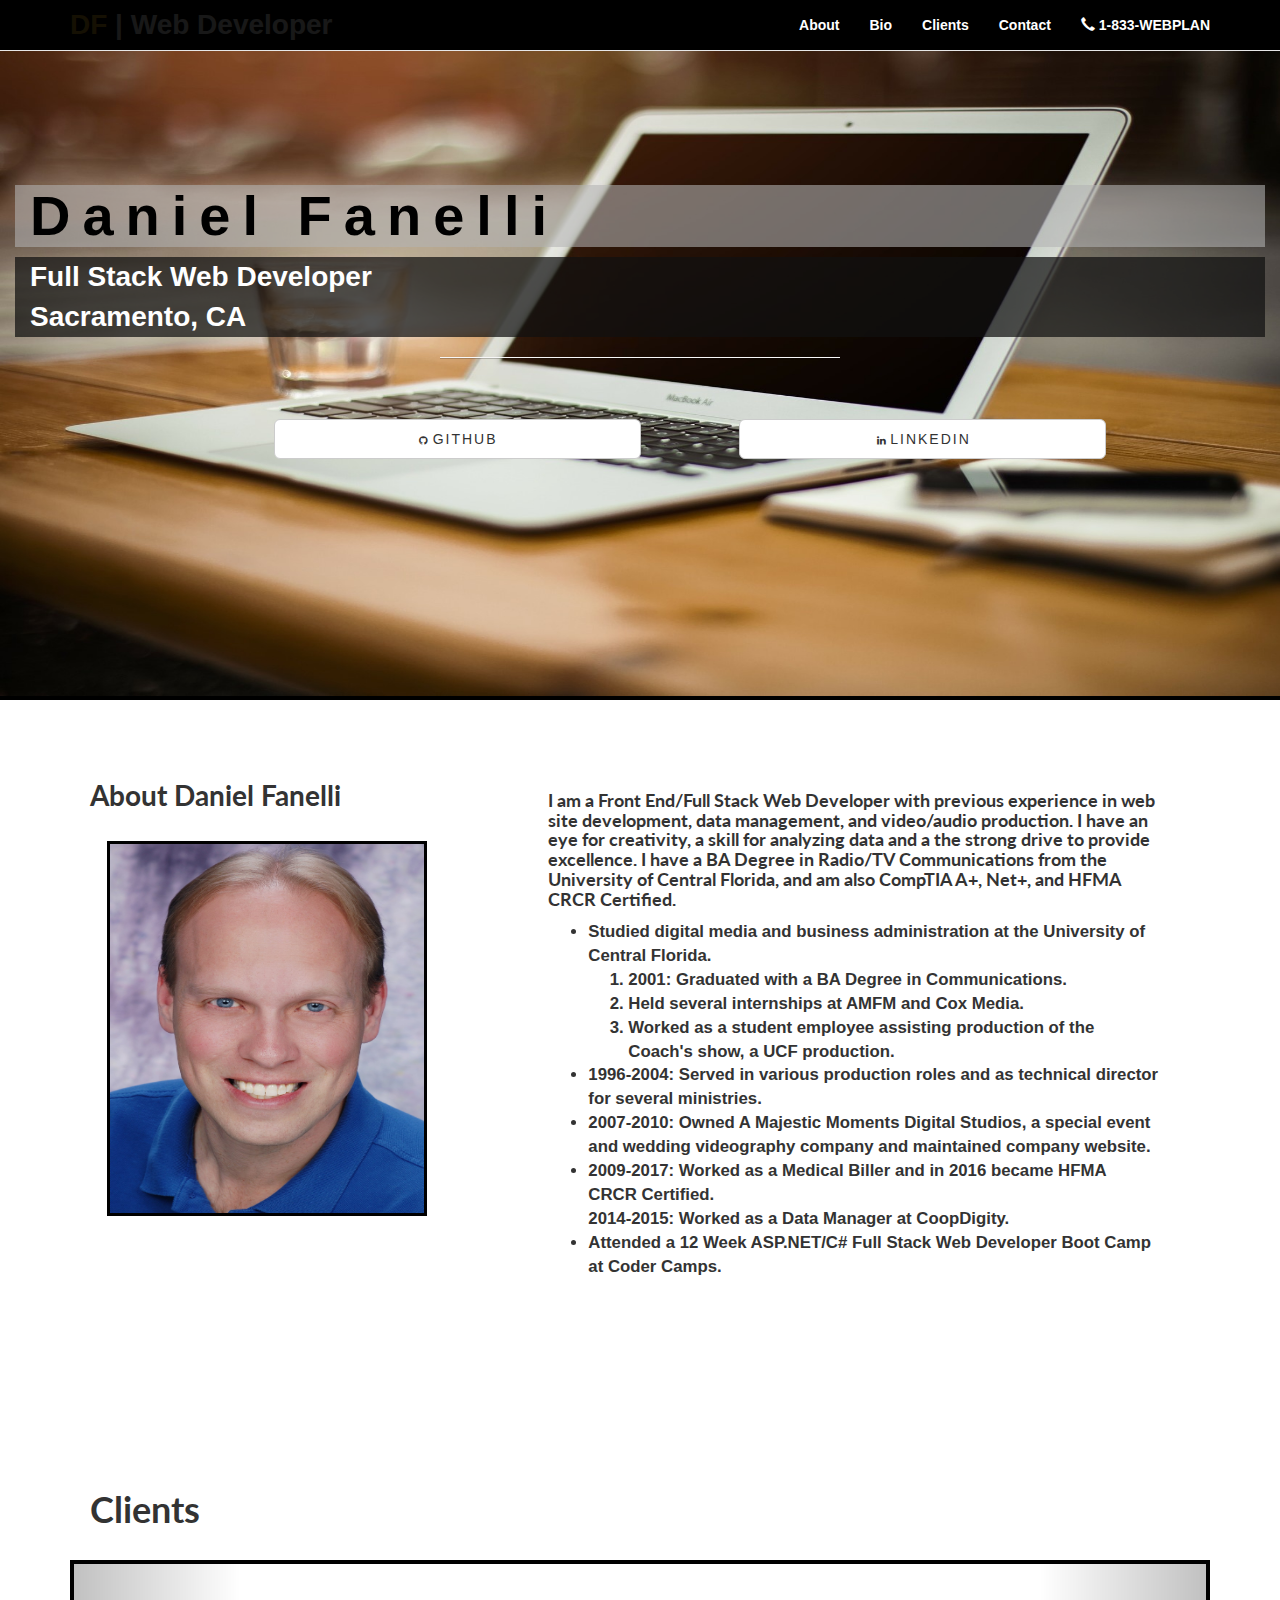
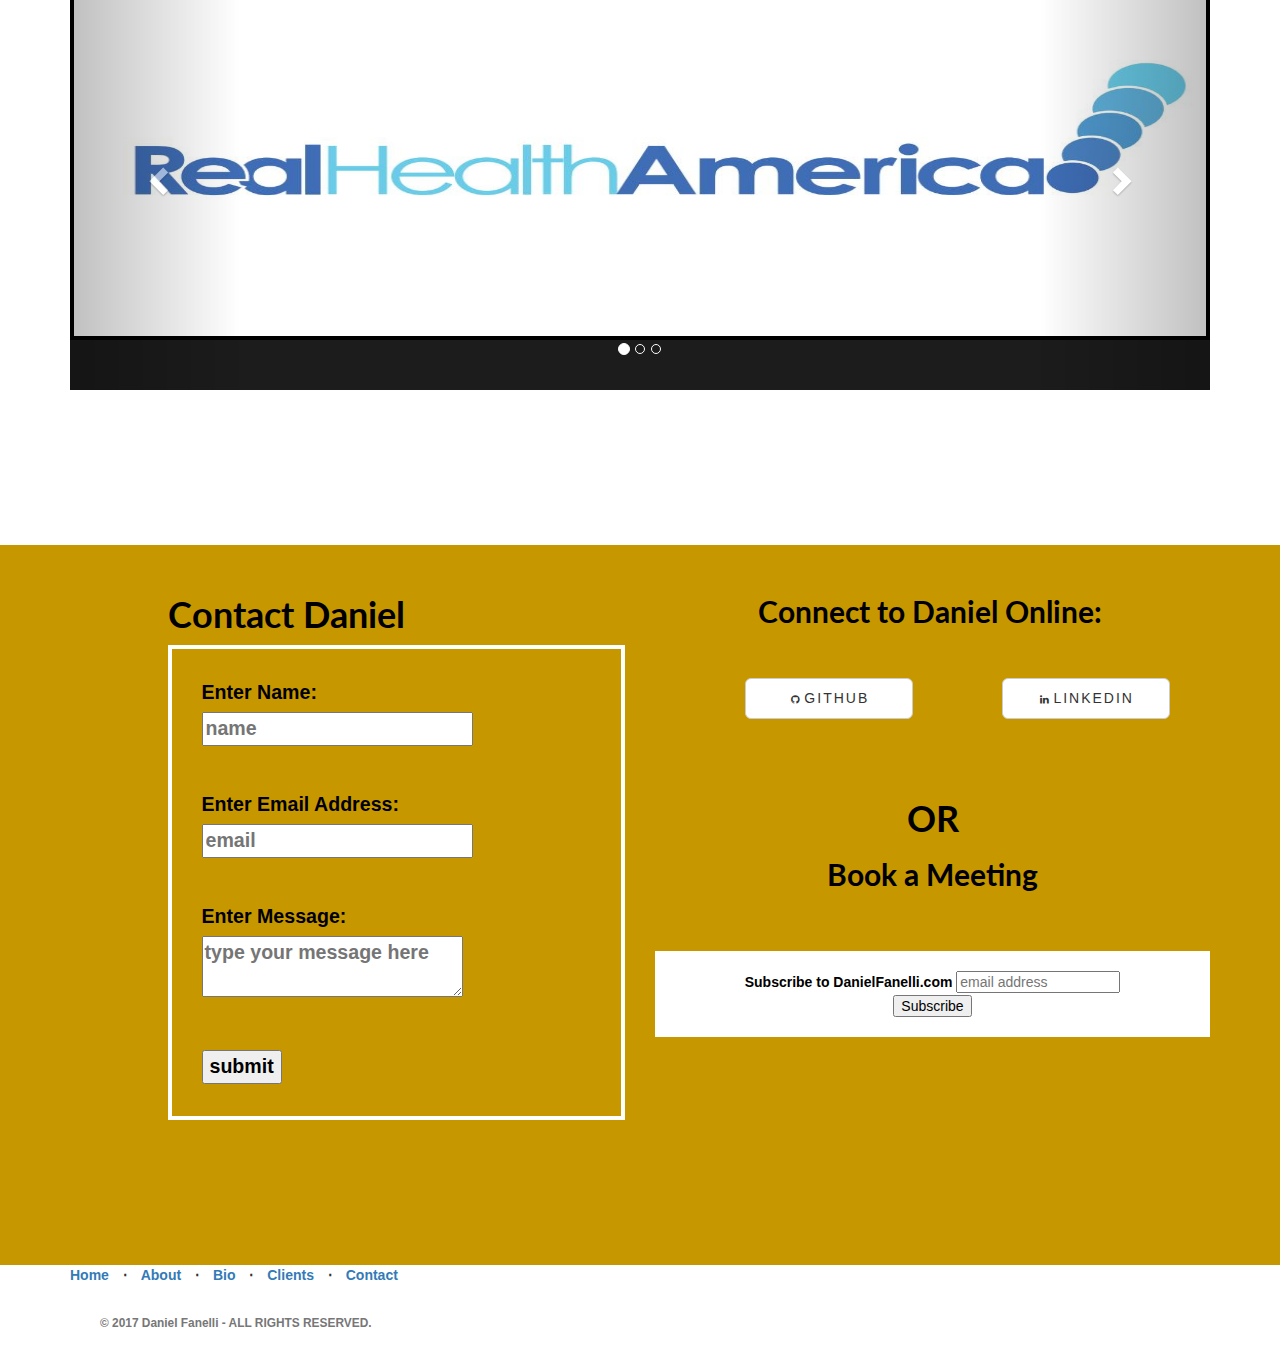
==== commit 25e45d41: "Update Email List Signup" ====
--- a/index.html
+++ b/index.html
@@ -8,6 +8,11 @@
     <meta name="viewport" content="width=device-width, initial-scale=1">
     <meta name="description" content="Web Developer">
     <meta name="author" content="Daniel Fanelli">
+<meta property="og:image" content="http://danielfanelli.com/img/danielfanelli.jpg"/>
+<meta property='og:title' content="Daniel Fanelli|Web Developer|Sacramento, CA" />
+<meta property='og:description' content="FULL STACK WEB DEVELOPER"/>
+<meta property='og:url' content=""//www.danielfanelli.com" />
+
 
     <title>Daniel Fanelli|Web Developer|Sacramento, CA</title>
 
@@ -31,6 +36,18 @@
 
     <script src="https://calendly.com/assets/external/widget.js" type="text/javascript"></script>
     <script src="https://ajax.googleapis.com/ajax/libs/jquery/3.2.1/jquery.min.js"></script>
+    <link href="//cdn-images.mailchimp.com/embedcode/slim-10_7.css" rel="stylesheet" type="text/css">
+
+    <!-- Begin MailChimp Signup Form -->
+<link href="//cdn-images.mailchimp.com/embedcode/horizontal-slim-10_7.css" rel="stylesheet" type="text/css">
+<style type="text/css">
+	#mc_embed_signup{background:#fff; clear:left; padding: 20px; text-align: center; font:14px Helvetica,Arial,sans-serif; width:100%;}
+
+</style>
+
+
+    <!--End mc_embed_signup-->
+
     <script>
     $(document).ready(function(){
             $("#brandname").fadeIn(4000);
@@ -73,7 +90,7 @@
                         <a class="pglink" href="#cbanner">Contact</a>
                     </li>
                     <li class="navli navlinks" id="navcolor">
-                        <a class="pglink" id="tel1" href="tel:18339327526"><span class="glyphicon glyphicon-earphone" aria-hidden="true"></span> 1-833-WEBPLAN1</a>
+                        <a class="pglink" id="tel1" href="tel:18339327526"><span class="glyphicon glyphicon-earphone" aria-hidden="true"></span> 1-833-WEBPLAN</a>
                       </li>
                 </ul>
             </div>
@@ -221,7 +238,7 @@
                   </script>
                 </div>
                      <div class="col-lg-6 col-md-6 col-sm-12 col-xs-12">
-                     <ul class="list-inline banner-social-buttons" id="idbuttons"> <h2>Connect to Daniel Online:</h2>
+                     <ul class="list-inline banner-social-buttons" id="idbuttons"> <h2 id="connect">Connect to Daniel Online:</h2>
                          <div id="button-container">
                         <li class="socbuttons">
                             <a href="https://github.com/dfanelli0109" class="btn btn-default btn-lg" id="btnscl"><i class="fa fa-github fa-fw"></i> <span class="network-name">Github</span></a>
@@ -237,10 +254,27 @@
                        <h1 id = "contact-or"> OR</h1>
                         <a href="" onclick="Calendly.showPopupWidget('https://calendly.com/daniel-r-fanellijr');return false;"><h2 id="book">Book a Meeting</h2></a>
                       <!-- Calendly link widget end -->
-
-
-                    <!-- Calendly link widget begin -->
+                      <!-- Begin MailChimp Signup Form -->
+
+
+                      <div id="mc_embed_signup">
+      <form action="//danielfanelli.us16.list-manage.com/subscribe/post?u=e33fa394e38ded872fd761667&amp;id=4bfaf5c9f5" method="post" id="mc-embedded-subscribe-form" name="mc-embedded-subscribe-form" class="validate" target="_blank" novalidate>
+          <div id="mc_embed_signup_scroll">
+      	<label for="mce-EMAIL">Subscribe to DanielFanelli.com</label>
+      	<input type="email" value="" name="EMAIL" class="email" id="mce-EMAIL" placeholder="email address" required>
+          <!-- real people should not fill this in and expect good things - do not remove this or risk form bot signups-->
+          <div style="position: absolute; left: -5000px;" aria-hidden="true"><input type="text" name="b_e33fa394e38ded872fd761667_4bfaf5c9f5" tabindex="-1" value=""></div>
+          <div class="clear"><input type="submit" value="Subscribe" name="subscribe" id="mc-embedded-subscribe" class="button"></div>
+          </div>
+      </form>
+      </div>
+
+      <!--End mc_embed_signup-->
+
+
                   </div>
+
+
                 </div>
 
 
--- a/css/mycss.css
+++ b/css/mycss.css
@@ -12,6 +12,11 @@
 
 
   }
+
+
+#connect {
+text-align: center;
+}
 }
 
 
@@ -20,6 +25,9 @@
       border-bottom: 4px solid black;
       height: 700px;
       background-size: 100% 100%;
+  }
+  #connect {
+  text-align: center;
   }
 
 }
@@ -112,35 +120,21 @@
 
 
 
-@media (max-width: 750px){
+@media (max-width: 600px){
 .socbuttons {
   width: 30%;
-  margin: 10px 20px 20px 0px;
+  margin: 10px 20px 5px 0px;
   display: inline-block;
 }
 }
 @media (min-width: 601px){
 .socbuttons {
-  width: 15%;
-  margin: auto;
-}
-}
-
-@media (min-width: 910px){
-  #name {
-    font-size: 3.5em;
-margin-top: 10px;
-background-color: transparent;
-color: black;
-
-
-  }
-  #title {
-    font-size: 1.35em;
-    background-color: white;
-    color: white;
-  }
-}
+  margin: 20px 10px 5px 75px;
+  display: inline-block;
+  width: 30%;
+}
+}
+
 
 @media(max-width: 700px){
 #name {
@@ -153,63 +147,40 @@
   padding-top: 20%;
 
   }
-}
+
 #title {
   font-family: 'Bitter', serif;
-  text-align: center;
-  color: black;
-  font-size: 1em;
+  text-align: left;
+  font-size: 1.25em;
   width: 40%;
   letter-spacing: 2px;
   color: black;
-  background-color: white;
+
 }
 }
 
 @media (min-width: 701px){
 #name {
-  font-size: 2.5em;
+  font-size: 4em;
   font-family: 'Cairo', sans-serif;
-  letter-spacing: 20px;
+  letter-spacing: 12px;
+  text-align: left;
 color: #000;
+padding-left: 15px;
+background-color: rgba(179, 179, 179, 0.58);
 
 }
 #title {
-  font-size: 1em;
+  font-size: 2em;
   margin-bottom: 15px;
-  width: 35%;
-
-}
-}
-
-
-@media(min-width:900px){
-#name {
-      font-family: 'Cairo', sans-serif;
-      letter-spacing: 20px;
-      text-align: center;
-      width: 35%;
-          font-size: 2.5em;
-  }
-}
-
-@media (max-width: 750px){
-#name {
   text-align: left;
-  letter-spacing: 4px;
-  font-size: 2em;
-  width: 25%;
-  font-weight: bolder;
-  color:#000;
-background-color: transparent;
-
-}
-
-}
-
-
-
-
+  width: 100%;
+ background-color: transparent;
+ padding-left: 15px;
+ color: white;
+ background-color: rgba(16, 16, 16, 0.72);
+}
+}
 
 
 
@@ -439,7 +410,8 @@
 #btnscl {
   padding: 10px;
   font-size: 10px;
-  margin: 20px;
+  margin: 20px 20px 5px 20px;
+  width: 100%;
 }
 #btnscl:hover {
   background-color: #000000;
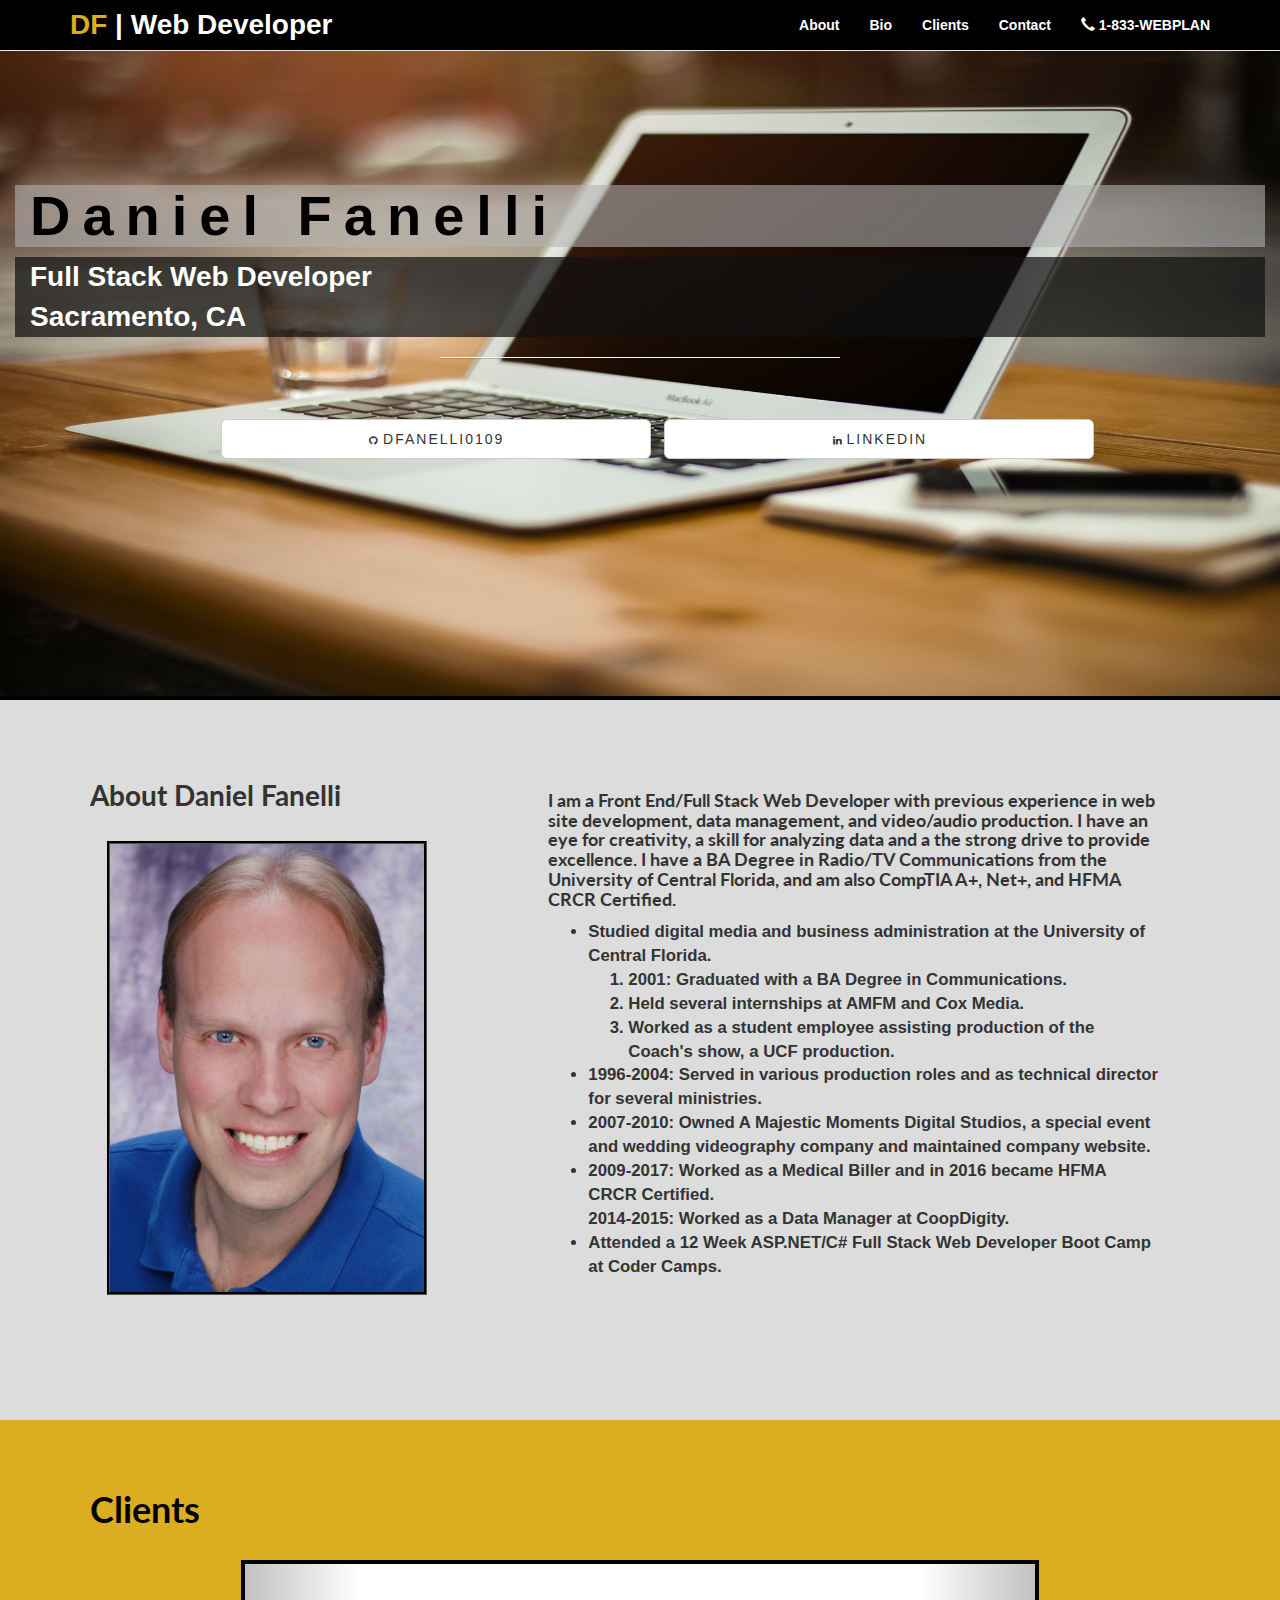
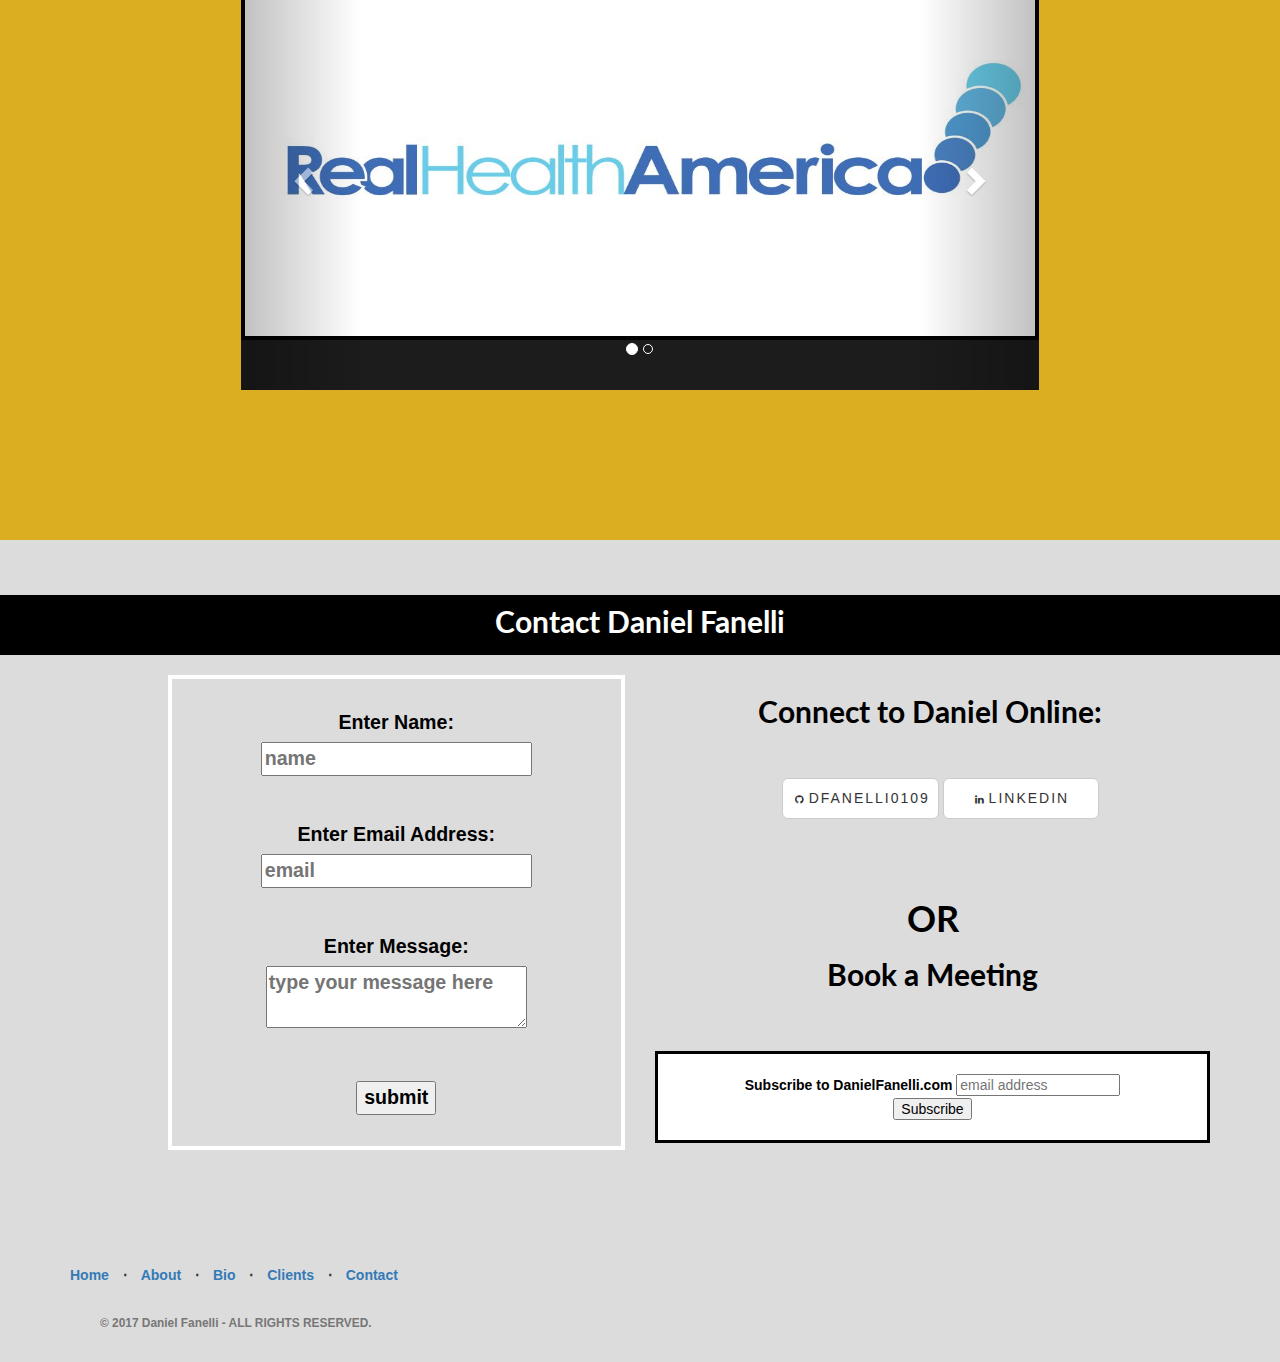
==== commit a20a3ea6: "Updated img portion and effects" ====
--- a/index.html
+++ b/index.html
@@ -41,20 +41,44 @@
     <!-- Begin MailChimp Signup Form -->
 <link href="//cdn-images.mailchimp.com/embedcode/horizontal-slim-10_7.css" rel="stylesheet" type="text/css">
 <style type="text/css">
-	#mc_embed_signup{background:#fff; clear:left; padding: 20px; text-align: center; font:14px Helvetica,Arial,sans-serif; width:100%;}
-
+	#mc_embed_signup{background:#fff; clear:left; padding: 20px; border: 3px solid black; text-align: center; font:14px Helvetica,Arial,sans-serif; width:100%; margin-bottom: 30px;}
+
+  @media (min-width:300px){
+    @keyframes example1 {
+        0%   {color: white; left:0px; top:0px; opacity:0;}
+        100%  {color: white; left:100px; top:0px; opacity: 1;}
+
+
+    }}
+@media (min-width:800px){
+  @keyframes example1 {
+      0%   {color: white; left:0px; top:0px; opacity:0;}
+      100%  {color: white; left:0px; top:0px; opacity: 1;}
+
+
+  }}
 </style>
 
 
     <!--End mc_embed_signup-->
 
     <script>
-    $(document).ready(function(){
-            $("#brandname").fadeIn(4000);
-        });
+
+            $(document).ready(function(){
+                $("#brandname").fadeIn(4000);
+  });
+                  $(document).ready(function(){
+                    $("#name").fadeIn(4000);
+                });
+                  $(document).ready(function(){
+                    $("#title").fadeIn(4000);
+                });
+
+
+
 
     </script>
-  </style>
+
 <!-- a helper script for vaidating the form-->
 <script language="JavaScript" src="scripts/gen_validatorv31.js" type="text/javascript"></script>
     </head>
@@ -113,7 +137,7 @@
                         <ul class="list-inline intro-social-buttons">
 
                             <li class="socbuttons">
-                                <a href="https://github.com/dfanelli0109" class="btn btn-default btn-lg" id="btnscl"><i class="fa fa-github fa-fw"></i> <span class="network-name">Github</span></a>
+                                <a href="https://github.com/dfanelli0109" class="btn btn-default btn-lg" id="btnscl"><i class="fa fa-github fa-fw"></i> <span class="network-name">dfanelli0109</span></a>
                             </li>
                             <li class="socbuttons">
                                 <a href="https://www.linkedin.com/in/daniel-fanelli-4b186232/" class="btn btn-default btn-lg" id="btnscl"><i class="fa fa-linkedin fa-fw"></i> <span class="network-name">Linkedin</span></a>
@@ -135,6 +159,7 @@
   <h4 id="bioheader">About Daniel Fanelli</h4>
 
                         <div class="col-lg-3 col-lg-offset-1 col-md-3 col-md-offset-1  col-sm-3 col-sm-offset-1  col-xs-6 col-xs-offset-3" id="biocont">
+                          <img id="headshot1" src="img\headshot.jpg" />
 
                       </div>
 
@@ -171,7 +196,6 @@
 <ol class="carousel-indicators ind">
 <li data-target="#myCarousel" data-slide-to="0" class="active"></li>
 <li data-target="#myCarousel" data-slide-to="1"></li>
-<li data-target="#myCarousel" data-slide-to="2"></li>
 </ol>
 
 <!-- Wrapper for slides -->
@@ -207,12 +231,13 @@
 
 
 <div class="banner" id="cbanner">
-
+<div id="contact2"><h2 id="cline">Contact Daniel Fanelli</h2></div>
         <div class="container">
+
               <div class="row">
 
                 <div class="col-lg-5  col-md-5 col-sm-10 col-sm-offset-1 col-xs-12" >
-                  <h1>Contact Daniel</h1>
+
                   <form id="cform" method="post" name="myemailform" action="email.php">
                       <p>
                       <label for='name'>Enter Name: </label><br>
@@ -231,7 +256,7 @@
                   </p>
                   </form>
                   <script language="JavaScript">
-                  var frmvalidator  = new Validator("myemailform");
+                  var formvalidator  = new Validator("myemailform");
                   frmvalidator.addValidation("name","req","Please provide your name");
                   frmvalidator.addValidation("email","req","Please provide your email");
                   frmvalidator.addValidation("email","email","Please enter a valid email address");
@@ -241,7 +266,7 @@
                      <ul class="list-inline banner-social-buttons" id="idbuttons"> <h2 id="connect">Connect to Daniel Online:</h2>
                          <div id="button-container">
                         <li class="socbuttons">
-                            <a href="https://github.com/dfanelli0109" class="btn btn-default btn-lg" id="btnscl"><i class="fa fa-github fa-fw"></i> <span class="network-name">Github</span></a>
+                            <a href="https://github.com/dfanelli0109" class="btn btn-default btn-lg" id="btnscl"><i class="fa fa-github fa-fw"></i> <span class="network-name">dfanelli0109</span></a>
                         </li>
                         <li class="socbuttons">
                             <a href="https://www.linkedin.com/in/daniel-fanelli-4b186232/" class="btn btn-default btn-lg" id="btnscl"><i class="fa fa-linkedin fa-fw"></i> <span class="network-name">Linkedin</span></a>
@@ -267,6 +292,7 @@
           <div class="clear"><input type="submit" value="Subscribe" name="subscribe" id="mc-embedded-subscribe" class="button"></div>
           </div>
       </form>
+
       </div>
 
       <!--End mc_embed_signup-->
--- a/css/mycss.css
+++ b/css/mycss.css
@@ -4,13 +4,58 @@
   margin-bottom: 40px;
 }
 
+
+@media (max-width:800px){
+  #contact2 {
+      background-color: black;
+      height: 50px;
+      width: 100%;
+      margin: 0px 0px 20px 0px;
+
+  }
+
+#cline {
+  animation-name: example1;
+  animation-duration: 5s;
+  animation-iteration-count: infinite;
+  text-align: center;
+  position: : relative;
+  padding 10px auto;
+  font-size: 1.7em;
+  color: white;
+}
+}
+
+@media (min-width:801px){
+#contact2 {
+    background-color: black;
+    height:60px;
+    width:100%;
+    margin: 0px 0px 20px 0px;
+    font-size: 2em;
+    color: white;
+}
+
+#cline {
+  animation-name: example1;
+  animation-duration: 5s;
+  animation-iteration-count: infinite;
+  position: relative;
+  text-align: center;
+  padding: 10px;
+  color: white;
+}
+}
+
 @media (min-width: 300px){
   #about {
+    position: relative;
       height: 640px;
       border-bottom: 4px solid black;
       background-size: 100% 100%;
 
 
+
   }
 
 
@@ -18,6 +63,7 @@
 text-align: center;
 }
 }
+
 
 
 @media (min-width: 650px){
@@ -25,6 +71,7 @@
       border-bottom: 4px solid black;
       height: 700px;
       background-size: 100% 100%;
+
   }
   #connect {
   text-align: center;
@@ -33,8 +80,11 @@
 }
 
 
+
+
 #contact-or {
 text-align: center;
+color: black;
 }
 
 #book {
@@ -49,20 +99,28 @@
   margin: 0px auto 50px auto;
   font-size: 1.4em;
   border: white 4px solid;
+  text-align: center;
 }
 
 #clientshdr {
       padding: 20px 0px 20px 90px;
-}
+      color: black;}
 
 input {
   color: black;
 }
 
+@media (min-width:300px){
 #button-container {
   width: 100%;
 }
-
+}
+@media (min-width:900px){
+#button-container {
+  width: 100%;
+  padding-left: 20%;
+}
+}
 a:hover {
   text-decoration: none;
   color: yellow;
@@ -84,16 +142,16 @@
   #cbanner {
     padding: 0px 0px;
     color: black;
-  background-color: #DBAD21;
-    background-size: cover;
-    margin-top: 35px;
+
+  background-size: cover;
+  background-repeat: no-repeat;
+
 }}
 
 @media (min-width:750px){
   #cbanner {
     padding: 15px 0px;
     color: black;
-  background-color: #c79700;
     background-size: cover;
     margin-top: 5px;
     height: 600px;
@@ -121,42 +179,45 @@
 
 
 @media (max-width: 600px){
-.socbuttons {
-  width: 30%;
-  margin: 10px 20px 5px 0px;
-  display: inline-block;
-}
+  .socbuttons {
+      width: 80%;
+      margin: 10px 20px 5px 20px;
+      display: inline-block;
+  }
 }
 @media (min-width: 601px){
 .socbuttons {
-  margin: 20px 10px 5px 75px;
+  margin: 20px 0% 5px 0%;
   display: inline-block;
-  width: 30%;
+  width: 35%;
+
 }
 }
 
 
 @media(max-width: 700px){
-#name {
-
-font-size: 2.0em;
-letter-spacing: 2px;
-  text-align: left;
-  width: 30%;
-  /* font-size: 1.3em; */
-  padding-top: 20%;
-
-  }
-
-#title {
-  font-family: 'Bitter', serif;
-  text-align: left;
-  font-size: 1.25em;
-  width: 40%;
-  letter-spacing: 2px;
-  color: black;
-
-}
+  #name {
+     font-size: 2.0em;
+      letter-spacing: 2px;
+      text-align: left;
+      width: 100%;
+      margin-top: 20%;
+      background-color: rgba(179, 179, 179, 0.58);
+
+  }
+
+
+  #title {
+      font-family: 'Bitter', serif;
+      text-align: left;
+      font-size: 1.25em;
+      width: 100%;
+      letter-spacing: 2px;
+      color: black;
+      color: white;
+      background-color: rgba(16, 16, 16, 0.72);
+
+  }
 }
 
 @media (min-width: 701px){
@@ -175,9 +236,9 @@
   margin-bottom: 15px;
   text-align: left;
   width: 100%;
- background-color: transparent;
  padding-left: 15px;
  color: white;
+
  background-color: rgba(16, 16, 16, 0.72);
 }
 }
@@ -190,7 +251,6 @@
   font-weight: bolder;
   border: 0px;
   background-color: black;
-  display: none;
 }
 #navcolor {
   background-color: black;
@@ -234,7 +294,7 @@
 
 #hshot {
   width: 30%;
-  height: 250px;
+  height: auto;
 
 }
 .ind {
@@ -282,6 +342,7 @@
     width: 100%;
     margin: 0px auto;
     background-color: white;
+    color: black;
 text-align: center;
 padding-top: 100px;
 border: 4px solid black;
@@ -293,6 +354,7 @@
     width: 100%;
     margin: 0px auto;
 background-color: white;
+color: black;
 text-align: center;
 padding-top: 150px;
 border: 4px solid black;
@@ -334,7 +396,10 @@
 }}
 
 #body1 {
+  animation-name: example1;
+  animation-duration: 4s;
   font-family: 'Archivo Black', sans-serif;
+  background-color: #DCDCDC;
 }
 
 @media (min-width: 300px){
@@ -346,6 +411,10 @@
   }
 }
 
+#clientpg {
+  background-color: #DBAD21;
+  color: black;
+}
 @media (min-width:900px){
   #clientpg,#biopg, #clientpg,#cbanner {
   padding-top: 30px;
@@ -354,23 +423,33 @@
   }
 }
 
-@media (max-width: 899px){
+#headshot1 {
+    width: 100%;
+    height: auto;
+    border: 3px groove black;
+}
+
+@media (max-width: 550px){
   #biocont {
-  background: url(../img/headshot.jpg) no-repeat center center;
   background-size: 100% 100%;
-  height: 275px;
   padding-bottom: 40px;
-  border: 3px solid black;
-
-}}
-
+  padding-left: 0px;
+  padding-right: 0px;
+}}
+
+@media (min-width: 551px){
+  #biocont {
+    padding-left: 0px;
+    padding-right: 0px;
+  padding-bottom: 40px;
+
+}}
 @media (min-width: 900px){
   #biocont {
-  background: url(../img/headshot.jpg) no-repeat center center;
   background-size: 100% 100%;
-  height: 375px;
+  height: 550px;
   padding-bottom: 40px;
-  border: 3px solid black;
+
 
 }}
 
@@ -395,6 +474,8 @@
   height: auto;
   margin-top: 20px;
 }
+}
+
 @media (min-width: 700px){
 #bio {
   font-size: 1.2em;
@@ -407,6 +488,7 @@
 }
 }
 
+@media (min-width:701px){
 #btnscl {
   padding: 10px;
   font-size: 10px;
@@ -419,8 +501,24 @@
   font-size: 10px;
   padding: 10px;
 }
-
-@media(max-width: 750px){
+}
+
+@media (max-width:700px){
+  #btnscl {
+      padding: 10px;
+      font-size: 10px;
+      margin: 20px 20px 5px 20px;
+      width: 100%;
+  }
+#btnscl:hover {
+  background-color: #000000;
+  color: #ffffff;
+  font-size: 10px;
+  padding: 10px;
+}
+}
+
+@media(max-width: 700px){
 #idbuttons {
    margin-left: 0px;
 }}
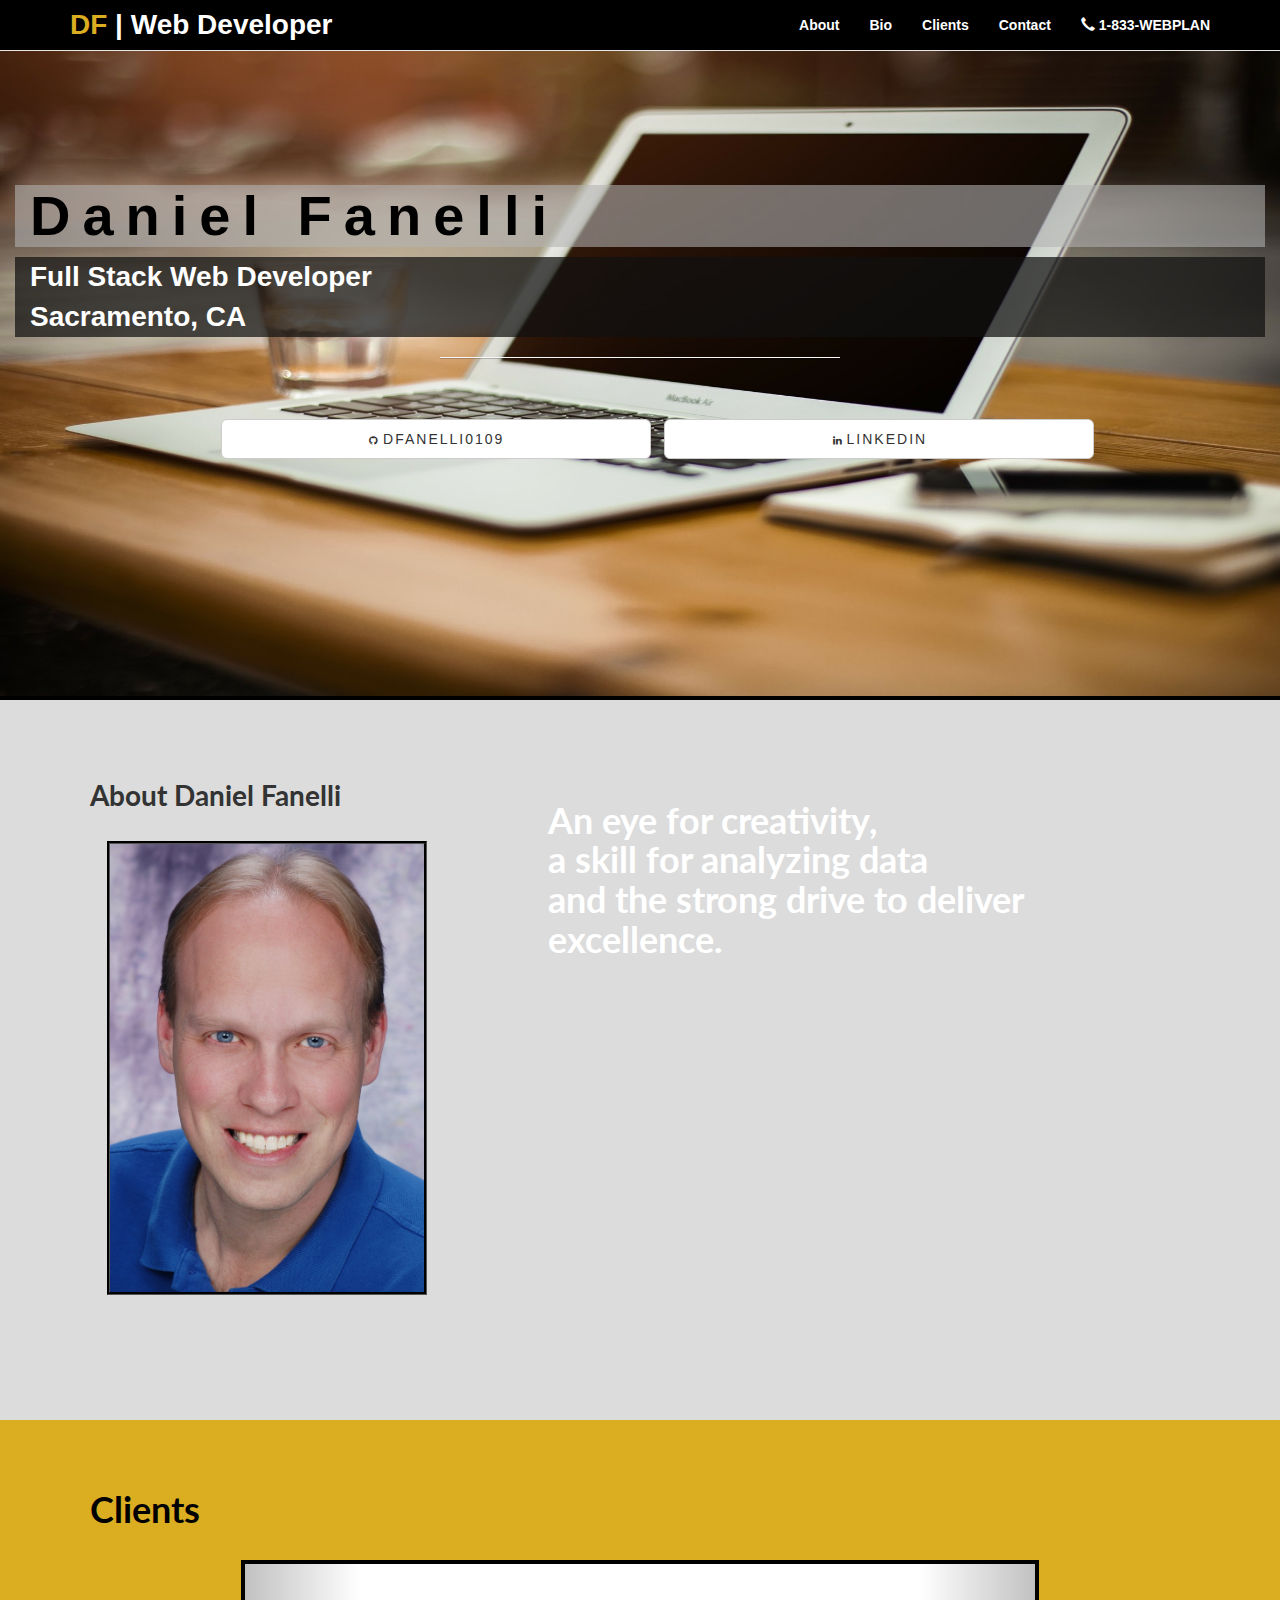
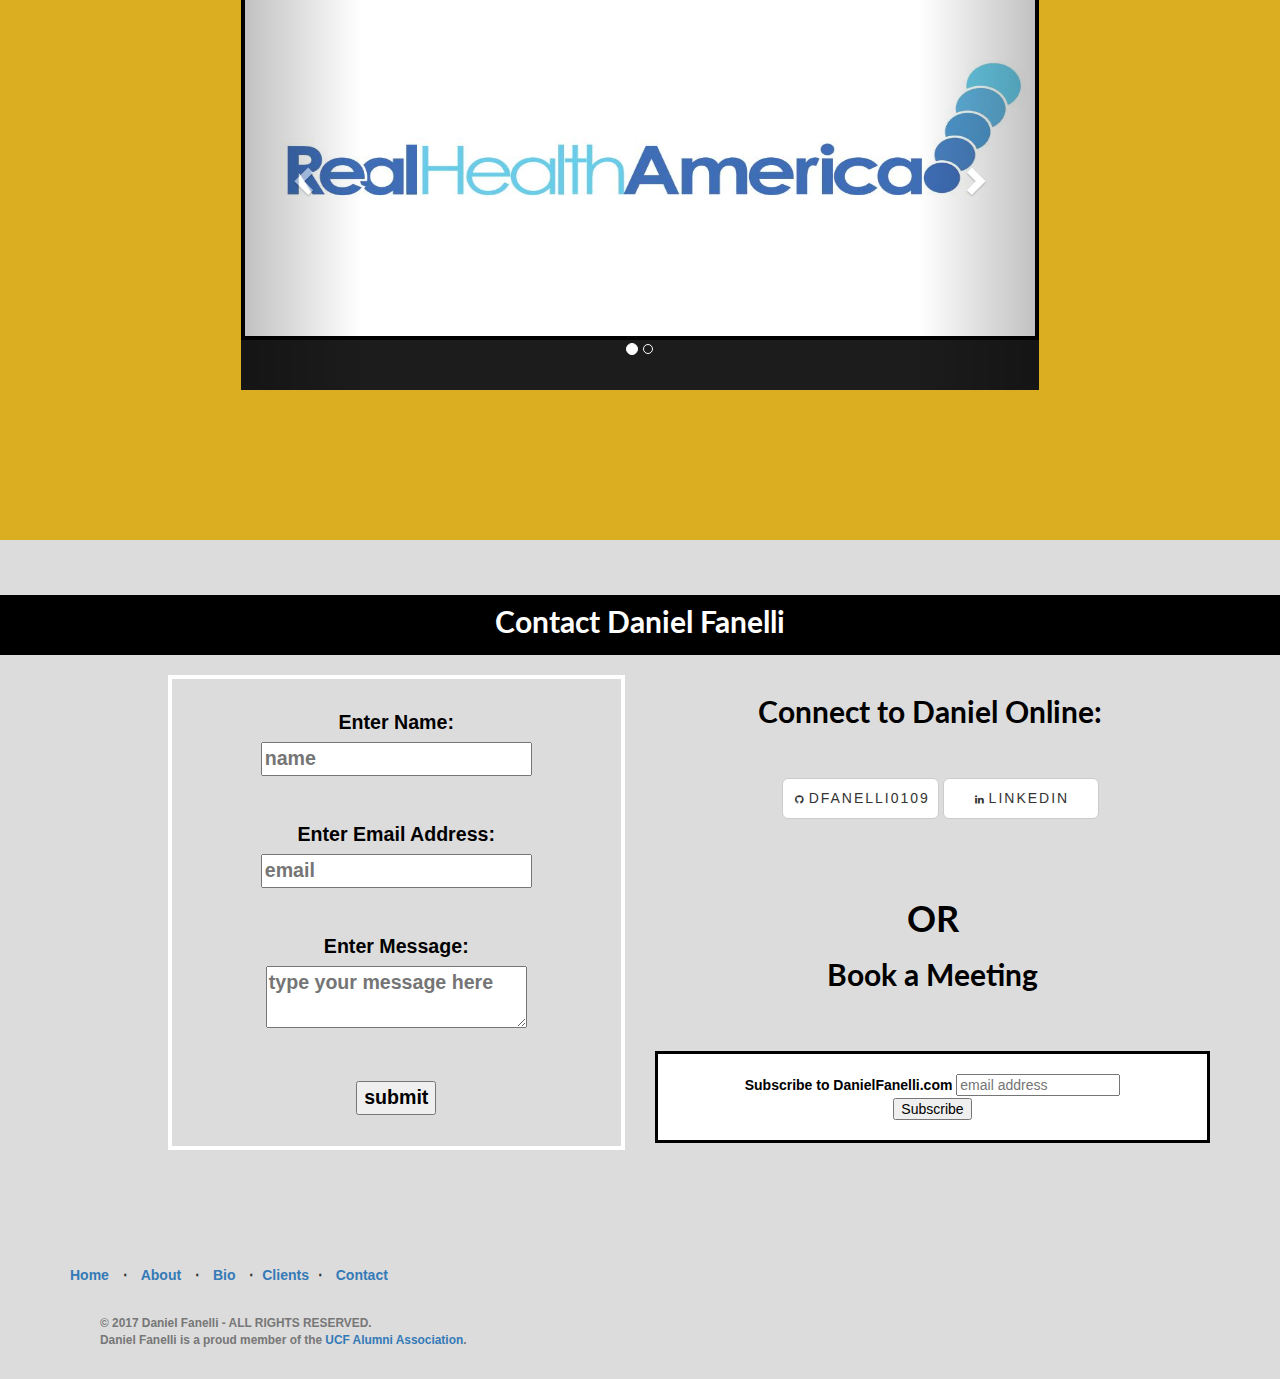
==== commit 8ce43684: "Updated" ====
--- a/index.html
+++ b/index.html
@@ -45,15 +45,15 @@
 
   @media (min-width:300px){
     @keyframes example1 {
-        0%   {color: white; left:0px; top:0px; opacity:0;}
-        100%  {color: white; left:100px; top:0px; opacity: 1;}
+        0%   {color: white; height:0px;top:0px; opacity:1; background-color: #101010; width: 0%;}
+        100%  {color: white; height: auto; top:0px; opacity: 1; background-color: red; width: 100%; }
 
 
     }}
 @media (min-width:800px){
   @keyframes example1 {
-      0%   {color: white; left:0px; top:0px; opacity:0;}
-      100%  {color: white; left:0px; top:0px; opacity: 1;}
+    0%   {color: white; height: 0px; top:0px; opacity:1; background-color: #101010; ; font-size:0px;}
+    100%  {color: white; height: auto; top:0px; opacity: 1; background-color: red; width: 80%; }
 
 
   }}
@@ -107,8 +107,14 @@
                     <li class="navli navlinks" id="navcolor">
                         <a class="pglink" href="#biopg">Bio</a>
                     </li>
+                  <!--<li class="navli navlinks" id="navcolor">
+                        <a class="pglink" href="workspg">Works</a>-->
+                    </li>
                     <li class="navli navlinks" id="navcolor">
                         <a class="pglink" href="#clientpg">Clients</a>
+                    </li>
+                  <!--  <li class="navli navlinks" id="navcolor">
+                        <a class="pglink" href="blogpg">Daniel's Blog</a>-->
                     </li>
                     <li class="navli navlinks" id="navcolor">
                         <a class="pglink" href="#cbanner">Contact</a>
@@ -164,22 +170,10 @@
                       </div>
 
                       <div class="col-lg-6 col-md-6 col-sm-6  col-xs-10 col-xs-offset-1" id="bio">
-                        <h4>I am a Front End/Full Stack Web Developer with previous experience in web site development,
-                          data management, and video/audio production. I have an eye for creativity, a skill for analyzing data and a the strong drive to provide excellence. I have a BA Degree in Radio/TV Communications from the University of Central Florida, and am also CompTIA A+, Net+, and HFMA CRCR Certified.</h4>
-                        <ul>
-                            <li>Studied digital media and business administration at the University of Central Florida.
-                                 <ol>
-                                    <li>2001: Graduated with a BA Degree in Communications.</li>
-                                    <li> Held several internships at AMFM and Cox Media.</li>
-                                    <li>Worked as a student employee assisting production of the Coach's show, a UCF production.</li>
-                                  </ol>
-
-                          <li>1996-2004: Served in various production roles and as technical director for several ministries.</li>
-                          <li> 2007-2010: Owned A Majestic Moments Digital Studios, a special event and wedding videography company and maintained company website.</li>
-                          <li>2009-2017: Worked as a Medical Biller and in 2016 became HFMA CRCR Certified.</li
-                          <li>2014-2015: Worked as a Data Manager at CoopDigity.
-                          <li>Attended a 12 Week ASP.NET/C# Full Stack Web Developer Boot Camp at Coder Camps. </li>
-                          </ul>
+                          <h1 class="bio-title">An eye for <span>creativity</span>, <br>a skill for <span>analyzing data</span> <br> and the strong drive to deliver <span>excellence.</span></h1>
+                          <h4 id="bio-title2"></h4>
+
+                        </div>
                         </div>
         <!-- /.container -->
 
@@ -205,7 +199,7 @@
 </div>
 
 <div class="item" id="item2">
-<h1 id="more"> More Coming Soon</h1>
+<h1 id="more">West Coast Billing Solutions</h1>
 </div>
 
 </div>
@@ -328,18 +322,26 @@
                         </li>
                         <li class="footer-menu-divider">&sdot;</li>
                         <li>
-                            <a href="#bioheader">Bio</a>
+                            <a href="#biopg">Bio</a>
                         </li>
                         <li class="footer-menu-divider">&sdot;</li>
-                        <li>
-                            <a href="#clientshdr">Clients</a>
+                        <!--<li>
+                              <a href="#workspg">Works</a>
+                          </li>
+                          <li class="footer-menu-divider">&sdot;</li>-->
+                            <a href="#clientpg">Clients</a>
                         </li>
                         <li class="footer-menu-divider">&sdot;</li>
+                      <!--  <li>
+                            <a href="#blogpg">Daniel's Blog</a>
+                        </li>
+                        <li class="footer-menu-divider">&sdot;</li>-->
                         <li>
                             <a href="#cbanner">Contact</a>
                         </li>
                     </ul>
-                    <p class="copyright text-muted small">&copy; 2017 Daniel Fanelli - ALL RIGHTS RESERVED.<br>
+                    <p class="copyright text-muted small" id="copy">&copy; 2017 Daniel Fanelli - ALL RIGHTS RESERVED.<br>
+                      Daniel Fanelli is a proud member of the <a href="http://www.ucfalumni.com">UCF Alumni Association</a>.
                     </p>
                 </div>
             </div>
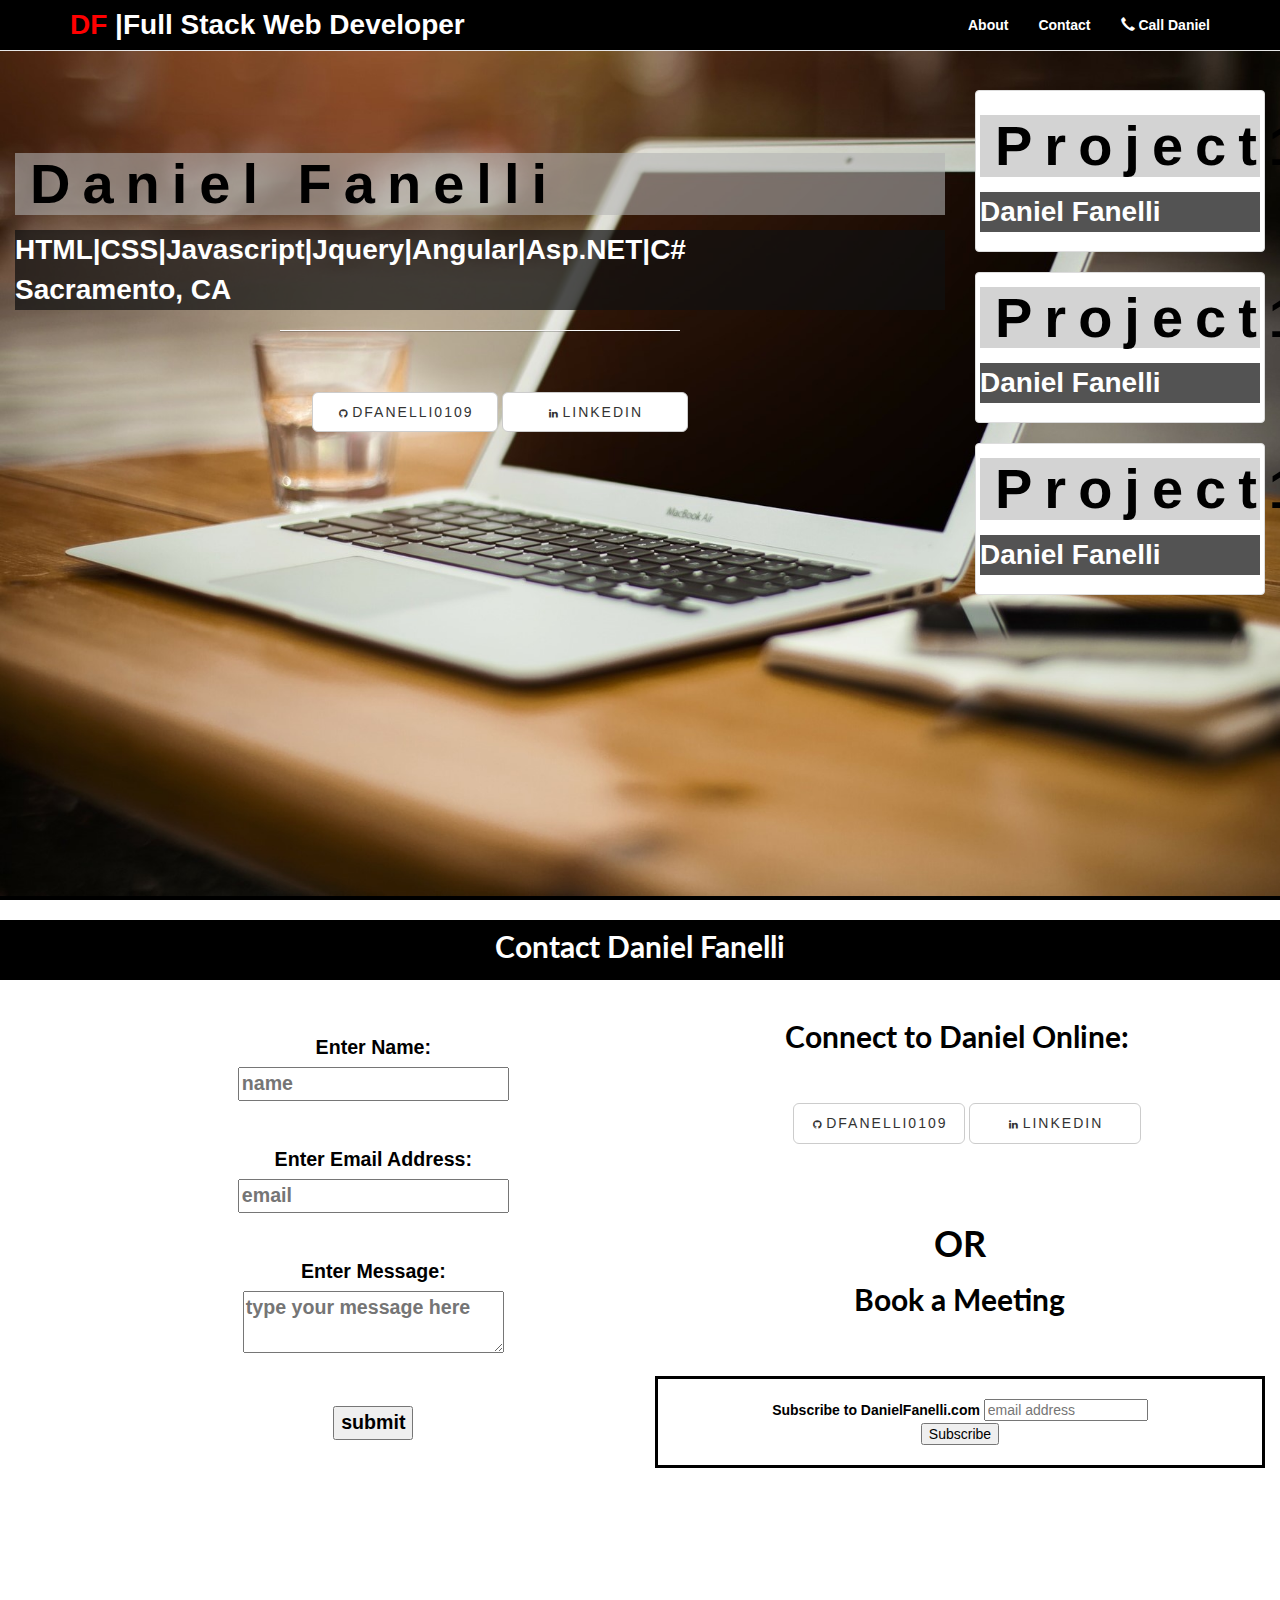
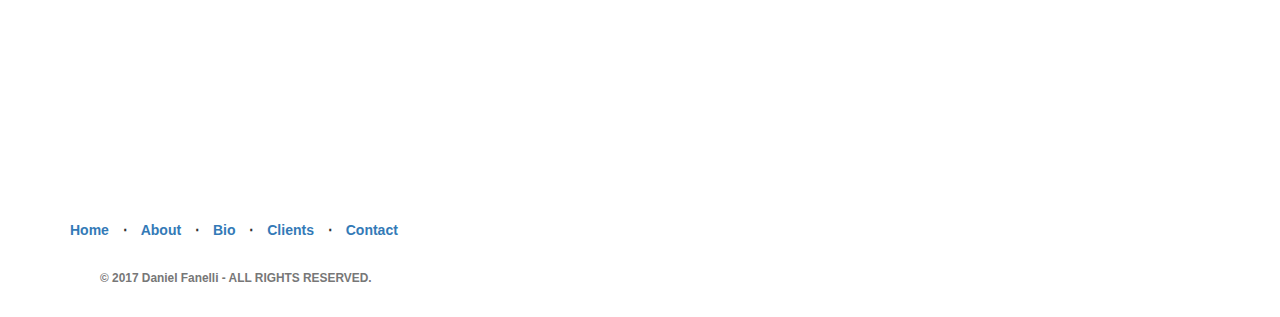
==== commit 3320e46f: "updated portfolio site" ====
--- a/index.html
+++ b/index.html
@@ -36,24 +36,21 @@
 
     <script src="https://calendly.com/assets/external/widget.js" type="text/javascript"></script>
     <script src="https://ajax.googleapis.com/ajax/libs/jquery/3.2.1/jquery.min.js"></script>
-    <link href="//cdn-images.mailchimp.com/embedcode/slim-10_7.css" rel="stylesheet" type="text/css">
-
-    <!-- Begin MailChimp Signup Form -->
-<link href="//cdn-images.mailchimp.com/embedcode/horizontal-slim-10_7.css" rel="stylesheet" type="text/css">
+
 <style type="text/css">
 	#mc_embed_signup{background:#fff; clear:left; padding: 20px; border: 3px solid black; text-align: center; font:14px Helvetica,Arial,sans-serif; width:100%; margin-bottom: 30px;}
 
   @media (min-width:300px){
     @keyframes example1 {
-        0%   {color: white; height:0px;top:0px; opacity:1; background-color: #101010; width: 0%;}
-        100%  {color: white; height: auto; top:0px; opacity: 1; background-color: red; width: 100%; }
+        0%   {color: white; left:0px; top:0px; opacity:0;}
+        100%  {color: white; left:100px; top:0px; opacity: 1;}
 
 
     }}
 @media (min-width:800px){
   @keyframes example1 {
-    0%   {color: white; height: 0px; top:0px; opacity:1; background-color: #101010; ; font-size:0px;}
-    100%  {color: white; height: auto; top:0px; opacity: 1; background-color: red; width: 80%; }
+      0%   {color: white; left:0px; top:0px; opacity:0;}
+      100%  {color: white; left:0px; top:0px; opacity: 1;}
 
 
   }}
@@ -96,7 +93,7 @@
                     <span class="icon-bar"></span>
                     <span class="icon-bar"></span>
                 </button>
-                <a class="navbar-brand topnav" id="brandname" href="https://www.linkedin.com/in/daniel-fanelli-4b186232/"><span class="init"> DF </span>|<span id="title2"> Web Developer</span></a>
+                <a class="navbar-brand topnav" id="brandname" href="https://www.linkedin.com/in/daniel-fanelli-4b186232/"><span class="init"> DF </span>|<span id="title2">Full Stack Web Developer</span></a>
             </div>
             <!-- Collect the nav links, forms, and other content for toggling -->
             <div class="collapse navbar-collapse" id="bs-example-navbar-collapse-1">
@@ -105,22 +102,10 @@
                         <a class="pglink" href="#about">About</a>
                     </li>
                     <li class="navli navlinks" id="navcolor">
-                        <a class="pglink" href="#biopg">Bio</a>
-                    </li>
-                  <!--<li class="navli navlinks" id="navcolor">
-                        <a class="pglink" href="workspg">Works</a>-->
-                    </li>
-                    <li class="navli navlinks" id="navcolor">
-                        <a class="pglink" href="#clientpg">Clients</a>
-                    </li>
-                  <!--  <li class="navli navlinks" id="navcolor">
-                        <a class="pglink" href="blogpg">Daniel's Blog</a>-->
-                    </li>
-                    <li class="navli navlinks" id="navcolor">
                         <a class="pglink" href="#cbanner">Contact</a>
                     </li>
                     <li class="navli navlinks" id="navcolor">
-                        <a class="pglink" id="tel1" href="tel:18339327526"><span class="glyphicon glyphicon-earphone" aria-hidden="true"></span> 1-833-WEBPLAN</a>
+                        <a class="pglink" id="tel1" href="tel:4076150533"><span class="glyphicon glyphicon-earphone" aria-hidden="true"></span> Call Daniel</a>
                       </li>
                 </ul>
             </div>
@@ -132,16 +117,16 @@
 
     <!-- Header -->
     <div class="intro-header" id="about">
-        <div class="container" id="about123">
+        <div class="container-fluid" id="about123">
 
             <div class="row">
-                <div class="col-lg-12">
+                <div class="col-lg-9 col-md-12">
                     <div class="intro-message">
                         <h4 id="name">Daniel Fanelli</h4>
-                        <div id="title">Full Stack Web Developer <br /> Sacramento, CA</div>
+                        <div id="title">HTML|CSS|Javascript|Jquery|Angular|Asp.NET|C#<br /> Sacramento, CA</div>
                         <hr class="intro-divider">
                         <ul class="list-inline intro-social-buttons">
-
+                        </div>
                             <li class="socbuttons">
                                 <a href="https://github.com/dfanelli0109" class="btn btn-default btn-lg" id="btnscl"><i class="fa fa-github fa-fw"></i> <span class="network-name">dfanelli0109</span></a>
                             </li>
@@ -150,6 +135,25 @@
                             </li>
                         </ul>
                     </div>
+                    <br>
+                    <br>
+                    <div class="col-lg-3 col-md-12">
+                      <div class="thumbnail text-left">
+                    <h1 id="name">Project1</h1>
+                    <p id="title">Daniel Fanelli</p>
+                      </div>
+                      <div class="thumbnail text-left">
+                    <h4 id="name">Project1</h4>
+                    <p id="title">Daniel Fanelli</p>
+                      </div>
+                      <div class="thumbnail text-left">
+                    <h4 id="name">Project1</h4>
+                    <p id="title">Daniel Fanelli</p>
+                      </div>
+                    </div>
+
+
+
                 </div>
 
             </div>
@@ -161,72 +165,11 @@
     </div>
     <!-- /.intro-header -->
 
-<div id="biopg">
-  <h4 id="bioheader">About Daniel Fanelli</h4>
-
-                        <div class="col-lg-3 col-lg-offset-1 col-md-3 col-md-offset-1  col-sm-3 col-sm-offset-1  col-xs-6 col-xs-offset-3" id="biocont">
-                          <img id="headshot1" src="img\headshot.jpg" />
-
-                      </div>
-
-                      <div class="col-lg-6 col-md-6 col-sm-6  col-xs-10 col-xs-offset-1" id="bio">
-                          <h1 class="bio-title">An eye for <span>creativity</span>, <br>a skill for <span>analyzing data</span> <br> and the strong drive to deliver <span>excellence.</span></h1>
-                          <h4 id="bio-title2"></h4>
-
-                        </div>
-                        </div>
-        <!-- /.container -->
-
-    </div>
-    <!-- Page Content -->
-
-
-
-  <div id="clientpg">
-  <h1 class="client2" id="clientshdr">Clients</h1>
-    <div class="container" id="secbody">
-<div id="myCarousel" class="carousel slide" id="cl"  data-ride="carousel">
-<!-- Indicators -->
-<ol class="carousel-indicators ind">
-<li data-target="#myCarousel" data-slide-to="0" class="active"></li>
-<li data-target="#myCarousel" data-slide-to="1"></li>
-</ol>
-
-<!-- Wrapper for slides -->
-<div class="carousel-inner">
-<div class="item active" id="item1">
-<img id="real1" src="img\RealHealthLLC.JPG" alt="Real Health LLC">
-</div>
-
-<div class="item" id="item2">
-<h1 id="more">West Coast Billing Solutions</h1>
-</div>
-
-</div>
-
-
-
-
-<!-- Left and right controls -->
-<a class="left carousel-control" href="#myCarousel" data-slide="prev">
-<span class="glyphicon glyphicon-chevron-left"></span>
-<span class="sr-only">Previous</span>
-</a>
-<a class="right carousel-control" href="#myCarousel" data-slide="next">
-<span class="glyphicon glyphicon-chevron-right"></span>
-<span class="sr-only">Next</span>
-</a>
-</div>
-
-
-                </div>
-         </div>
-        <!-- /.container -->
 
 
 <div class="banner" id="cbanner">
 <div id="contact2"><h2 id="cline">Contact Daniel Fanelli</h2></div>
-        <div class="container">
+        <div class="container-fluid">
 
               <div class="row">
 
@@ -259,10 +202,10 @@
                      <div class="col-lg-6 col-md-6 col-sm-12 col-xs-12">
                      <ul class="list-inline banner-social-buttons" id="idbuttons"> <h2 id="connect">Connect to Daniel Online:</h2>
                          <div id="button-container">
-                        <li class="socbuttons">
+                        <li class="socbuttons" id="socbuttons2">
                             <a href="https://github.com/dfanelli0109" class="btn btn-default btn-lg" id="btnscl"><i class="fa fa-github fa-fw"></i> <span class="network-name">dfanelli0109</span></a>
                         </li>
-                        <li class="socbuttons">
+                        <li class="socbuttons" id="socbuttons2">
                             <a href="https://www.linkedin.com/in/daniel-fanelli-4b186232/" class="btn btn-default btn-lg" id="btnscl"><i class="fa fa-linkedin fa-fw"></i> <span class="network-name">Linkedin</span></a>
                         </li>
                       </div>
@@ -322,26 +265,18 @@
                         </li>
                         <li class="footer-menu-divider">&sdot;</li>
                         <li>
-                            <a href="#biopg">Bio</a>
-                        </li>
-                        <li class="footer-menu-divider">&sdot;</li>
-                        <!--<li>
-                              <a href="#workspg">Works</a>
-                          </li>
-                          <li class="footer-menu-divider">&sdot;</li>-->
-                            <a href="#clientpg">Clients</a>
-                        </li>
-                        <li class="footer-menu-divider">&sdot;</li>
-                      <!--  <li>
-                            <a href="#blogpg">Daniel's Blog</a>
-                        </li>
-                        <li class="footer-menu-divider">&sdot;</li>-->
+                            <a href="#bioheader">Bio</a>
+                        </li>
+                        <li class="footer-menu-divider">&sdot;</li>
+                        <li>
+                            <a href="#clientshdr">Clients</a>
+                        </li>
+                        <li class="footer-menu-divider">&sdot;</li>
                         <li>
                             <a href="#cbanner">Contact</a>
                         </li>
                     </ul>
-                    <p class="copyright text-muted small" id="copy">&copy; 2017 Daniel Fanelli - ALL RIGHTS RESERVED.<br>
-                      Daniel Fanelli is a proud member of the <a href="http://www.ucfalumni.com">UCF Alumni Association</a>.
+                    <p class="copyright text-muted small">&copy; 2017 Daniel Fanelli - ALL RIGHTS RESERVED.<br>
                     </p>
                 </div>
             </div>
--- a/css/mycss.css
+++ b/css/mycss.css
@@ -1,7 +1,11 @@
-
+.bio-title {
+  text-align: center;
+  margin: 200px 0px;
+  color: white;
+}
 #clients1 {
   border: 3px groove grey;
-  margin-bottom: 40px;
+  margin-bottom: 0px;
 }
 
 
@@ -13,6 +17,7 @@
       margin: 0px 0px 20px 0px;
 
   }
+
 
 #cline {
   animation-name: example1;
@@ -50,7 +55,7 @@
 @media (min-width: 300px){
   #about {
     position: relative;
-      height: 640px;
+      height: 100%;
       border-bottom: 4px solid black;
       background-size: 100% 100%;
 
@@ -69,7 +74,7 @@
 @media (min-width: 650px){
   #about {
       border-bottom: 4px solid black;
-      height: 700px;
+      height: 100%;
       background-size: 100% 100%;
 
   }
@@ -123,7 +128,7 @@
 }
 a:hover {
   text-decoration: none;
-  color: yellow;
+  color: #00F00;
 }
 
 #tel1:hover {
@@ -150,7 +155,7 @@
 
 @media (min-width:750px){
   #cbanner {
-    padding: 15px 0px;
+    padding: 0px 0px;
     color: black;
     background-size: cover;
     margin-top: 5px;
@@ -185,11 +190,15 @@
       display: inline-block;
   }
 }
+
+#socbuttons2 {
+  width: 35%;
+}
 @media (min-width: 601px){
 .socbuttons {
   margin: 20px 0% 5px 0%;
   display: inline-block;
-  width: 35%;
+  width: 20%;
 
 }
 }
@@ -233,10 +242,10 @@
 }
 #title {
   font-size: 2em;
-  margin-bottom: 15px;
+  margin: 15px 0px 15px 0px;
+  padding: 0px;
   text-align: left;
   width: 100%;
- padding-left: 15px;
  color: white;
 
  background-color: rgba(16, 16, 16, 0.72);
@@ -258,11 +267,12 @@
 
 .init {
   font-family: 'Bowlby One SC', sans-serif;
-  color: #DBAD21;
+  color: red;
 }
 
 .navlinks:hover {
   background-color: white;
+
 }
 
 .navlinks a {
@@ -282,7 +292,8 @@
 }
 
 .navbar-default .navbar-nav > li > .pglink:hover {
-  color: yellow;
+  color: red;
+  background-color: white;
 }
 #navbar1 {
   margin-bottom: 25px;
@@ -294,6 +305,7 @@
 
 #hshot {
   width: 30%;
+  max-width: 600px;
   height: auto;
 
 }
@@ -399,28 +411,48 @@
   animation-name: example1;
   animation-duration: 4s;
   font-family: 'Archivo Black', sans-serif;
-  background-color: #DCDCDC;
-}
-
-@media (min-width: 300px){
-  #clientpg,#biopg, #clientpg {
-    height: 450px;
+  background-color: white;
+}
+
+@media (max-width: 899px){
+  #clientpg,#biopg, #clientpg, #workspg {
+    min-height: 100%;
     padding-top: 30px;
     clear: both;
 
   }
 }
 
+
+
+#proj {
+  margin-top: 30px;
+}
 #clientpg {
   background-color: #DBAD21;
   color: black;
 }
 @media (min-width:900px){
-  #clientpg,#biopg, #clientpg,#cbanner {
-  padding-top: 30px;
-    height: 720px;
+  #clientpg,#biopg, #clientpg,#cbanner, #workspg {
+    min-height: 100%;
     clear: both
   }
+}
+
+#workspg {
+    background-image: url('intro-bg.jpg') no-repeat cover;
+    background-size: cover;
+    background-color: red;
+    background-size: 100% 100%;
+}
+#myCarousel {
+  max-height: 800px;
+    width: 100%;
+}
+#biopg {
+  background-color: rgba(23, 23, 23, 1);
+  color: white;
+  min-height: 100%;
 }
 
 #headshot1 {
@@ -431,7 +463,6 @@
 
 @media (max-width: 550px){
   #biocont {
-  background-size: 100% 100%;
   padding-bottom: 40px;
   padding-left: 0px;
   padding-right: 0px;
@@ -454,16 +485,16 @@
 }}
 
 @media (min-width: 300px){
-  #bioheader {
+  #bioheader, #worksheader {
     font-size: 2em;
       padding: 20px 0px 20px 20px;
 
   }
 }
 @media (min-width: 900px){
-  #bioheader {
+  #bioheader, #worksheader, #clientshdr {
     font-size: 2em;
-      padding: 40px 0px 20px 90px;
+      padding: 70px 0px 10px 30px;
 
   }
 }
